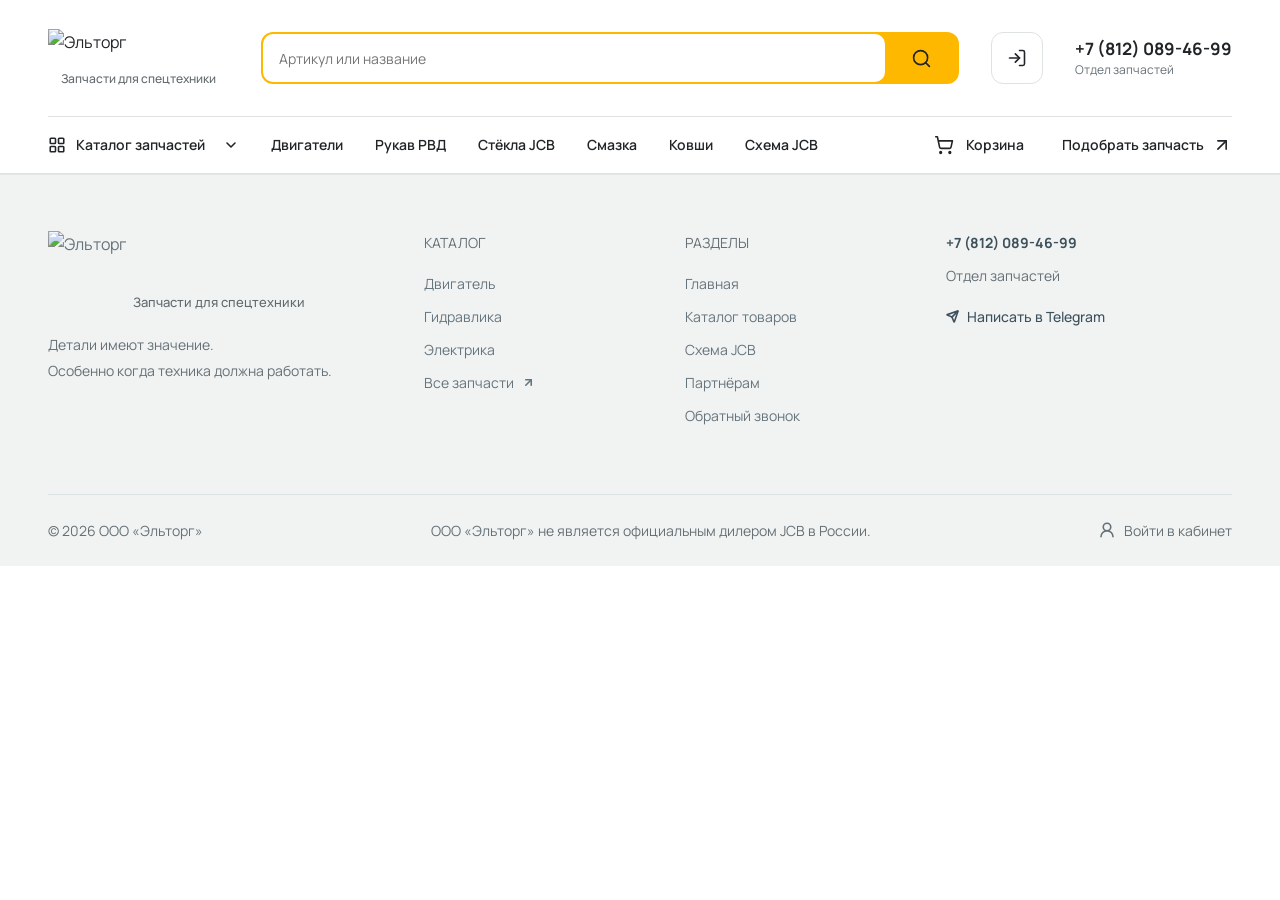
==== partners-preview.html @ 5ee97e68 "Increase header logo by 10 percent" ====
<!doctype html>
<html lang="ru">
<head>
  <meta charset="UTF-8">
  <meta name="viewport" content="width=device-width, initial-scale=1">
  <meta name="theme-color" content="#f1f2f2">
  <meta name="order-mode" content="demo">
  <meta name="order-endpoint" content="">
  <meta name="description" content="Эльторг: запчасти для спецтехники JCB. Каталог, подбор деталей и консультация. Санкт-Петербург, Домостроительная, 16.">
  <title>Партнёрам — Эльторг</title>
  <meta name="robots" content="noindex, nofollow">
  <link rel="icon" type="image/svg+xml" href="assets/eltorg-mark.svg">
  <link rel="stylesheet" href="assets/fonts.css">
  <link rel="stylesheet" href="precision.css?v=client-36">
  <link rel="stylesheet" href="brand-refresh.css?v=3">
  <link rel="stylesheet" href="hero-equipment.css?v=client-5">
  <link rel="stylesheet" href="partners.css?v=6">
  <script src="assets/lucide.min.js" defer></script>
  <script src="cart.js?v=3" defer></script>
  <script src="order.js?v=2" defer></script>
  <script src="category-artwork.js?v=1" defer></script>
  <script src="partners.js?v=5" defer></script>
  <script src="partners-preview-app.js?v=1" defer></script>
</head>
<body data-partners-preview>
  <a class="skip-link" href="#main">К содержанию</a>
  <header class="site-header">
    <div class="container main-header">
      <a class="brand" href="#home" aria-label="Эльторг — главная"><img class="brand-logo" src="assets/eltorg-logo.svg" alt="Эльторг" width="539" height="118"><span class="brand-descriptor">Запчасти для спецтехники</span></a>
      <form class="header-search" data-search><input name="q" aria-label="Поиск в каталоге" placeholder="Артикул или название" autocomplete="off"><button class="icon-button" title="Найти запчасть" aria-label="Найти запчасть"><i data-lucide="search"></i></button></form>
      <div class="header-phones" aria-label="Телефон отдела запчастей">
        <a class="header-phone" href="tel:+78120894699" aria-label="Позвонить в отдел запчастей: +7 (812) 089-46-99"><i data-lucide="phone"></i><span>+7 (812) 089-46-99<small>Отдел запчастей</small></span></a>
      </div>
      <button class="icon-button mobile-menu" aria-label="Открыть меню" aria-expanded="false" aria-controls="main-nav"><i data-lucide="menu"></i></button>
    </div>
    <nav class="container navigation" id="main-nav" aria-label="Основная навигация"><div class="catalog-disclosure"><button class="catalog-button" aria-expanded="false" aria-controls="catalog-menu"><i data-lucide="layout-grid"></i>Каталог запчастей<i data-lucide="chevron-down"></i></button><div class="catalog-menu" id="catalog-menu" hidden></div></div><a href="#catalog?category=engine">Двигатели</a><button data-request="Подбор рукава РВД">Рукав РВД</button><button data-request="Подбор стекла JCB">Стёкла JCB</button><button data-request="Подбор смазки">Смазка</button><button data-request="Подбор ковша">Ковши</button><a href="pins-bushings-stacked.html#all">Схема JCB</a><div class="nav-actions"><a class="header-cart" href="index.html#cart" data-cart-link aria-label="Корзина" title="Корзина"><i data-lucide="shopping-cart"></i><span class="header-cart-label">Корзина</span><span data-cart-count hidden></span></a><button class="nav-request" data-request="Подбор запчасти">Подобрать запчасть<i data-lucide="arrow-up-right"></i></button></div></nav>
  </header>
  <main id="main" tabindex="-1"></main>
  <footer class="footer"><div class="container footer-main"><div><a class="brand" href="#home"><img class="brand-logo" src="assets/eltorg-logo.svg" alt="Эльторг" width="539" height="118"><span class="brand-descriptor">Запчасти для спецтехники</span></a><p>Детали имеют значение.<br>Особенно когда техника должна работать.</p></div><div><span class="footer-label">КАТАЛОГ</span><a href="#catalog?category=engine">Двигатель</a><a href="#catalog?category=hydraulics">Гидравлика</a><a href="#catalog?category=electrics">Электрика</a><a href="#catalog">Все запчасти<i data-lucide="arrow-up-right"></i></a></div><div data-footer-sections><span class="footer-label">РАЗДЕЛЫ</span><a href="#home">Главная</a><a href="#catalog">Каталог товаров</a><a href="pins-bushings-stacked.html#all">Схема JCB</a><button data-request="Обратный звонок">Обратный звонок</button></div><div class="footer-contacts"><a href="tel:+78120894699">+7 (812) 089-46-99</a><span>Отдел запчастей</span><a class="telegram-link" href="https://t.me/EltorgJCB" target="_blank" rel="noopener"><i data-lucide="send"></i>Написать в Telegram</a></div></div><div class="container footer-bottom"><span>© 2026 ООО «Эльторг»</span><span>ООО «Эльторг» не является официальным дилером JCB в России.</span></div></footer>
  <dialog id="request-dialog" aria-labelledby="request-title"><button class="icon-button dialog-close" aria-label="Закрыть форму"><i data-lucide="x"></i></button><div id="request-body"></div></dialog>
  <dialog id="photo-dialog" class="photo-dialog" aria-labelledby="photo-title">
    <div class="photo-dialog-heading"><h2 id="photo-title"></h2><div class="photo-dialog-actions"><button type="button" class="icon-button" data-photo-zoom aria-pressed="false" aria-label="Увеличить масштаб" title="Увеличить масштаб"><i data-lucide="zoom-in" class="zoom-in-icon"></i><i data-lucide="zoom-out" class="zoom-out-icon"></i></button><button type="button" class="icon-button" data-photo-close aria-label="Закрыть фото" title="Закрыть фото"><i data-lucide="x"></i></button></div></div>
    <div class="photo-dialog-image"><img alt="" width="1000" height="800"></div>
    <div class="photo-dialog-controls"><button type="button" class="icon-button" data-photo-step="-1" aria-label="Предыдущее фото" title="Предыдущее фото"><i data-lucide="chevron-left"></i></button><p data-photo-caption aria-live="polite"></p><button type="button" class="icon-button" data-photo-step="1" aria-label="Следующее фото" title="Следующее фото"><i data-lucide="chevron-right"></i></button></div>
  </dialog>
  <div class="mobile-bottom"><a href="#catalog"><i data-lucide="layout-grid"></i>Каталог</a><button data-focus-search><i data-lucide="search"></i>Поиск</button><button data-request="Подбор запчасти"><i data-lucide="messages-square"></i>Подбор</button><a href="tel:+78120894699"><i data-lucide="phone"></i>Позвонить</a></div>
</body>
</html>
---- assets/fonts.css ----
@font-face {
  font-family: 'Manrope';
  font-style: normal;
  font-weight: 400;
  font-display: swap;
  src: url(manrope-0.woff2) format('truetype');
}
@font-face {
  font-family: 'Manrope';
  font-style: normal;
  font-weight: 500;
  font-display: swap;
  src: url(manrope-1.woff2) format('truetype');
}
@font-face {
  font-family: 'Manrope';
  font-style: normal;
  font-weight: 600;
  font-display: swap;
  src: url(manrope-2.woff2) format('truetype');
}
@font-face {
  font-family: 'Manrope';
  font-style: normal;
  font-weight: 700;
  font-display: swap;
  src: url(manrope-3.woff2) format('truetype');
}
@font-face {
  font-family: 'Manrope';
  font-style: normal;
  font-weight: 800;
  font-display: swap;
  src: url(manrope-4.woff2) format('truetype');
}
---- precision.css ----
@charset "UTF-8";

:root {
  --ink: #222527;
  --muted: #667075;
  --paper: #f2f3f3;
  --line: #dfe2e3;
  --yellow: #ffb800;
  --yellow-hover: #ffc52e;
  --green: #4a6654;
  --white: #fff;
  --font: 'Manrope', Arial, sans-serif;
  --icon-stroke-width: 1.6px;
}
* { box-sizing: border-box; letter-spacing: 0; }
html { scroll-behavior: smooth; scroll-padding-top: 176px; }
body { margin: 0; color: var(--ink); background: #fff; font: 16px/1.65 var(--font); }
body.modal-open { overflow: hidden; }
button, input, select, textarea { font: inherit; color: inherit; }
button, a { -webkit-tap-highlight-color: transparent; touch-action: manipulation; }
button { cursor: pointer; border: 0; background: none; }
button:disabled { cursor: default; }
a { color: inherit; text-decoration: none; }
a, button { transition: color .2s, background .2s, border-color .2s, transform .2s; }
button:focus-visible, a:focus-visible, input:focus-visible, select:focus-visible, textarea:focus-visible { outline: 2px solid #587884; outline-offset: 5px; }
svg { display: block; width: 20px; height: 20px; stroke-width: 1.6; flex-shrink: 0; }
svg.lucide { stroke-width: var(--icon-stroke-width); }
/* Keep UI strokes consistent at different icon sizes; exclude technical drawings. */
svg.lucide > * { vector-effect: non-scaling-stroke; }
img { display: block; max-width: 100%; }
h1, h2, h3, p { margin: 0; }
h1, h2, h3 { font-weight: 550; line-height: 1.15; }
h2 { font-size: 38px; }
h3 { font-size: 20px; }
main:focus, section[tabindex]:focus { outline: none; }
[hidden] { display: none !important; }
.sr-only { position: absolute; width: 1px; height: 1px; padding: 0; margin: -1px; overflow: hidden; clip: rect(0,0,0,0); white-space: nowrap; border: 0; }
.container { width: min(1400px, calc(100% - 96px)); margin-inline: auto; }
.section { padding-block: 72px; }
.section-index { display: block; color: var(--muted); font-size: 14px; font-weight: 600; margin-bottom: 16px; }
.section-top { display: flex; align-items: flex-end; justify-content: space-between; gap: 24px; margin-bottom: 34px; }
.section-top h2 { font-size: 36px; }
.text-link { display: inline-flex; align-items: center; gap: 18px; font-size: 14px; font-weight: 650; padding: 8px 0; }
.text-link svg { width: 18px; }
.text-link:hover { color: #718088; }
.text-link:hover svg { transform: translateX(3px); }
.button { display: inline-flex; align-items: center; justify-content: center; gap: 12px; min-height: 52px; padding: 14px 22px; font-size: 14px; line-height: 1.4; font-weight: 650; text-align: center; border-radius: 4px; }
.button svg { width: 20px; height: 20px; }
.dark { background: var(--ink); color: white; }
.dark:hover { background: #42474a; }
.yellow { background: var(--yellow); color: var(--ink); }
.yellow:hover { background: var(--yellow-hover); }
.outline { border: 1px solid var(--line); }
.outline:hover { background: var(--paper); }
.icon-button { display: inline-flex; align-items: center; justify-content: center; width: 44px; height: 44px; flex-shrink: 0; border-radius: 4px; }
.icon-button:hover { background: #e6e9e9; }
.skip-link { position: fixed; z-index: 100; left: 12px; top: -100px; padding: 12px 20px; background: white; }
.skip-link:focus { top: 12px; }

/* A compact commerce header keeps the product in the first viewport. */
.site-header { position: sticky; z-index: 30; top: 0; background: #fff; border-bottom: 1px solid var(--line); transition: box-shadow .2s ease; }
.site-header.is-scrolled { box-shadow: 0 10px 28px #17252c14; }
.main-header { display: flex; align-items: center; min-height: 96px; gap: 32px; }
.brand { display: inline-flex; flex-shrink: 0; align-items: center; gap: 12px; }
.brand-mark { display: grid; gap: 4px; width: 32px; transform: skew(-15deg); }
.brand-mark b { display: block; height: 7px; background: var(--yellow); }
.brand-mark b:nth-child(2) { width: 23px; }
.brand-word { font-size: 27px; line-height: 1; font-weight: 800; }
.brand-word small { display: block; font-size: 14px; font-weight: 500; line-height: 1.3; margin-top: 7px; color: #626a6e; }
.header-search { display: flex; align-items: center; gap: 0; height: 52px; flex: 1; min-width: 180px; margin-inline: auto; padding: 0; background: var(--yellow); border: 2px solid var(--yellow); border-radius: 12px; }
.header-search input { width: 100%; height: 100%; min-width: 0; padding-inline: 16px; border: 0; border-radius: 10px; outline: none; background: #fff; font-size: 14px; }
.header-search .icon-button { align-self: stretch; width: 72px; height: auto; border-radius: 0 10px 10px 0; background: var(--yellow); }
.header-search .icon-button:hover { background: var(--yellow-hover); }
.header-search .icon-button svg { width: 21px; height: 21px; }
.header-search:focus-within { border-color: #d7b817; box-shadow: 0 0 0 1px #d7b817; }
.header-phones { display: flex; align-items: center; gap: 24px; flex-shrink: 0; }
.header-phone { display: flex; align-items: center; gap: 10px; font-size: 17px; line-height: 1.1; font-weight: 650; white-space: nowrap; }
.header-phone small { display: block; font-size: 12px; font-weight: 400; color: var(--muted); margin-top: 4px; }
.navigation { display: flex; min-height: 56px; align-items: stretch; gap: 32px; border-top: 1px solid var(--line); font-size: 14px; line-height: 20px; font-weight: 600; }
.navigation > a, .navigation > button { display: flex; align-items: center; gap: 8px; white-space: nowrap; padding: 0; }
.navigation > a:hover, .navigation > button:hover { color: #879195; }
.catalog-disclosure { display: flex; align-items: stretch; }
.catalog-button { display: flex; align-items: center; gap: 10px; padding: 0; font: inherit; }
.catalog-button svg { width: 18px; }
.catalog-button svg:last-child { width: 16px; margin-left: 8px; transition: transform .2s; }
.catalog-button[aria-expanded=true] svg:last-child { transform: rotate(180deg); }
.catalog-menu { position: absolute; top: 100%; left: max(48px, calc((100% - 1400px) / 2)); right: max(48px, calc((100% - 1400px) / 2)); max-height: calc(100dvh - 176px); overflow-y: auto; overscroll-behavior: contain; background: white; border-top: 1px solid var(--line); padding: 24px 32px; box-shadow: 0 20px 40px #161c2322; }
.catalog-menu-heading, .catalog-menu-footer { display: flex; justify-content: space-between; align-items: center; gap: 20px; font-size: 14px; color: var(--muted); }
.catalog-menu-heading { margin-bottom: 12px; }
.catalog-menu-grid { display: grid; grid-template-columns: repeat(3, minmax(0,1fr)); gap: 0 28px; }
.catalog-menu-grid a { display: flex; gap: 16px; align-items: center; padding: 18px 0; border-bottom: 1px solid var(--line); }
.catalog-menu-grid a:hover { color: #6e7b80; }
.menu-preview { display: block; flex: 0 0 68px; width: 68px; height: 68px; transition: transform .25s ease; }
.category-sprite { display: block; width: 100%; height: 100%; overflow: hidden; }
.catalog-menu-grid a:hover .menu-preview { transform: scale(1.06); }
.menu-copy { min-width: 0; }
.catalog-menu-grid strong { display: block; font-size: 15px; font-weight: 600; }
.catalog-menu-grid small { display: block; color: var(--muted); font-size: 14px; margin-top: 4px; }
.catalog-menu-grid a > svg { margin-left: auto; width: 16px; flex-shrink: 0; }
.catalog-menu-footer { margin-top: 15px; }
.mobile-menu, .mobile-bottom { display: none; }

.hero { position: relative; isolation: isolate; height: min(555px, calc(100svh - 242px)); min-height: 440px; overflow: hidden; background: #d5d7d9; }
.hero-photo { position: absolute; inset: 0; z-index: -1; width: 100%; height: 100%; object-fit: cover; object-position: center; }
.hero-inner { height: 100%; padding-block: 45px 27px; display: flex; flex-direction: column; align-items: flex-start; }
.eyebrow { display: flex; align-items: center; gap: 9px; font-size: 14px; font-weight: 600; }
.eyebrow:before { content: ''; display: block; width: 18px; height: 3px; background: #303638; }
.hero h1 { font-size: 62px; line-height: 1.12; font-weight: 500; margin-top: 30px; max-width: 610px; }
.hero h1 em { font-weight: 650; font-style: normal; white-space: nowrap; }
.hero-copy { font-size: 16px; line-height: 1.75; color: #555e62; margin-top: 21px; }
.hero-actions { display: flex; align-items: center; gap: 12px; margin-top: 28px; }
.hero-actions .button { min-width: 212px; }
.hero-search { display: grid; place-items: center; border: 1px solid #959d9f; height: 52px; width: 52px; border-radius: 4px; flex-shrink: 0; }
.hero-search:hover { background: white; }
.hero-bottom { margin-top: auto; padding-top: 22px; width: 100%; display: flex; align-items: center; gap: 30px; font-size: 14px; color: #576065; }
.hero-bottom a { display: inline-flex; align-items: center; gap: 12px; color: var(--ink); font-size: 14px; border-bottom: 1px solid #90989b; padding-bottom: 4px; }
.hero-bottom svg { height: 14px; width: 14px; }

.finder { padding-block: 48px; background: #fff; }
.finder-inner { display: block; padding: 0; border: 0; border-radius: 0; background: transparent; box-shadow: none; }
.finder-heading { margin-bottom: 24px; }
.finder-heading h2 { font-size: 32px; line-height: 1.25; }
.finder-contact { display: flex; align-items: center; justify-content: space-between; gap: 32px; margin-top: 28px; padding-top: 24px; border-top: 1px solid var(--line); }
.finder-contact > div { min-width: 0; max-width: 880px; }
.finder-contact h3 { font-size: 20px; line-height: 1.4; font-weight: 650; }
.finder-contact p { margin-top: 8px; font-size: 14px; line-height: 1.7; color: var(--muted); }
.finder-contact .button { flex-shrink: 0; min-width: 180px; }
@media (max-width:760px) {
  .finder-contact { align-items: flex-start; flex-direction: column; gap: 18px; margin-top: 24px; padding-top: 20px; }
  .finder-contact h3 { font-size: 18px; }
  .finder-contact .button { width: 100%; }
}
.finder-tabs { display: grid; grid-template-columns: repeat(4, minmax(0, 1fr)); width: 100%; gap: 12px; padding: 0; margin: 0; }
.finder-tabs button { display: flex; align-items: center; justify-content: center; min-width: 0; min-height: 64px; gap: 12px; color: var(--muted); padding: 12px 16px; font-size: 18px; font-weight: 600; line-height: 1.4; border-radius: 6px; transition: color .2s ease, background-color .2s ease; }
.finder-tabs button svg { flex: 0 0 22px; width: 22px; height: 22px; }
.finder-tabs button:hover { background: #f5f6f6; color: var(--ink); }
.finder-tabs button[aria-selected=true] { color: var(--ink); background: var(--yellow); }
.finder-workspace { min-width: 0; display: grid; grid-template-columns: minmax(0,1fr); align-items: stretch; gap: 18px; }
.finder-workspace #finder-panel { min-width: 0; }
.finder-examples { display: flex; flex-wrap: wrap; align-items: center; gap: 8px; margin-top: 14px; color: var(--muted); font-size: 13px; }
.finder-examples > span { margin-right: 4px; font-weight: 600; }
.finder-examples button { padding: 4px 10px; border: 1px solid var(--line); border-radius: 6px; background: #f5f6f7; color: var(--muted); line-height: 1.5; }
.finder-examples button:hover { background: #fff6c4; border-color: var(--yellow); color: var(--ink); }
.search-large { display: flex; align-items: center; gap: 16px; border: 1px solid #cdd3d5; border-radius: 4px; background: #fff; padding: 5px 5px 5px 20px; min-height: 64px; }
.search-large:focus-within { border-color: #333f45; box-shadow: 0 0 0 1px #333f45; }
.search-large input, .search-large select { width: 100%; min-width: 0; border: 0; outline: none; background: transparent; height: 48px; font-size: 16px; }
.search-large > svg { width: 19px; color: #858e93; }
.search-large .button { min-height: 52px; padding: 14px 24px; gap: 12px; flex-shrink: 0; }
.finder-workspace .finder-search { height: 64px; min-height: 64px; padding: 0; gap: 16px; border: 0; border-radius: 0; background: transparent; box-shadow: none; }
.finder-search .finder-input, .finder-search > .finder-dropdown { height: 100%; border: 1px solid var(--line); border-radius: 6px; background: #fff; transition: border-color .2s ease, box-shadow .2s ease; }
.finder-search .finder-input:focus-within, .finder-search > .finder-dropdown:focus-within { border-color: var(--yellow); box-shadow: 0 0 0 3px #ffb80026; }
.finder-search .finder-input { padding-inline: 20px; }
.finder-search input, .finder-search .finder-select-trigger { font-size: 18px; }
.finder-workspace .finder-submit { display: flex; align-items: center; justify-content: center; flex: 0 0 228px; width: 228px; min-height: 0; height: 64px; padding: 0 20px; gap: 12px; border-radius: 6px; background: var(--yellow); color: var(--ink); font-size: 16px; font-weight: 650; }
.finder-workspace .finder-search .finder-submit svg { display: block; width: 23px; height: 23px; }
.finder-search .button:hover { background: var(--yellow-hover); }
.finder-input { display: flex; align-items: center; flex: 1; min-width: 0; }
.finder-dropdown { position: relative; flex: 1; min-width: 0; height: 100%; background: #fff; border-radius: 10px; }
.finder-select-trigger { display: flex; align-items: center; justify-content: space-between; gap: 12px; width: 100%; min-width: 0; height: 100%; padding: 0 16px; border-radius: inherit; text-align: left; font-size: 16px; line-height: 22px; }
.finder-select-value { min-width: 0; overflow: hidden; text-overflow: ellipsis; white-space: nowrap; }
.finder-select-value.is-placeholder { color: var(--muted); }
.finder-select-trigger > svg { flex: 0 0 18px; width: 18px; height: 18px; color: var(--muted); transition: transform .22s ease; }
.finder-select-trigger[aria-expanded=true] > svg { transform: rotate(180deg); }
.finder-select-trigger:focus-visible { outline: 2px solid #a58c17; outline-offset: -4px; }
.finder-options { position: absolute; z-index: 20; top: calc(100% + 10px); left: 0; right: 0; max-height: 328px; overflow-y: auto; overscroll-behavior: contain; padding: 6px; border: 1px solid #dde1e3; border-radius: 8px; background: #fff; box-shadow: 0 12px 32px #2027291f, 0 2px 6px #2027290a; animation: finder-dropdown-in .18s ease-out; }
.finder-options[hidden] { display: none; }
.finder-dropdown.opens-up .finder-options { top: auto; bottom: calc(100% + 10px); }
.finder-options [role=option] { display: flex; align-items: center; justify-content: space-between; gap: 12px; width: 100%; min-height: 44px; padding: 10px 14px; border-radius: 4px; text-align: left; font-size: 15px; line-height: 1.4; }
.finder-options [role=option]:hover, .finder-options .is-highlighted { background: #f0f3f4; }
.finder-options [aria-selected=true] { background: #fff6c7; font-weight: 650; }
.finder-options [role=option] > span { min-width: 0; overflow-wrap: anywhere; }
.finder-options [role=option] > svg { flex: 0 0 17px; width: 17px; height: 17px; opacity: 0; }
.finder-options [aria-selected=true] > svg { opacity: 1; }
.finder-submit:disabled { opacity: .45; cursor: default; }
@keyframes finder-dropdown-in { from { opacity: 0; transform: translateY(-5px); } to { opacity: 1; transform: translateY(0); } }
.finder-input > span:not(.sr-only) { font-size: 14px; color: var(--muted); margin-right: 15px; white-space: nowrap; }
.search-examples { display: flex; flex-wrap: wrap; gap: 12px; align-items: center; font-size: 14px; color: var(--muted); margin-top: 14px; min-height: 23px; }
.search-examples button { display: inline-flex; align-items: center; gap: 5px; padding: 0; font-size: 14px; color: #414e53; }
.search-examples svg { width: 14px; height: 14px; }
.finder-help { grid-column: 2; grid-row: 1; display: flex; align-items: center; text-align: left; gap: 12px; padding: 0; font-size: 14px; color: var(--muted); }
.finder-help > svg:first-child { width: 28px; height: 28px; color: #515f65; }
.finder-help > svg:last-child { width: 18px; height: 18px; margin-left: 12px; }
.finder-help strong { display: block; color: var(--ink); font-size: 14px; font-weight: 600; margin-top: 2px; }
.finder-help:hover { color: #263a44; background: #f7f8f8; }

.categories-section { padding-block: 72px; }
.categories-section .section-top { margin-bottom: 32px; }
.categories-section h2 { font-size: 36px; }
.category-grid { display: grid; gap: 20px; }
/* Siblings remain available as narrow rails while the active card expands. */
.category-row { display: flex; gap: 20px; position: relative; height: 420px; isolation: isolate; }
.category-card { position: relative; flex: 1 1 0px; height: 100%; min-width: 0; overflow: hidden; border: 1px solid var(--line); border-radius: 6px; background: #fff; transition: flex-grow .83s cubic-bezier(.22,.61,.36,1), flex-basis .83s cubic-bezier(.22,.61,.36,1), background-color .52s ease, border-color .52s ease; }
.category-heading { position: absolute; top: 25px; left: 28px; right: 28px; z-index: 2; pointer-events: none; transition: opacity .38s ease .14s, right .83s cubic-bezier(.22,.61,.36,1); }
.category-number { display: block; font-size: 14px; color: var(--muted); font-variant-numeric: tabular-nums; margin-bottom: 14px; }
.category-number > span { color: #8b9397; }
.category-heading h3 { font-size: 24px; line-height: 1.2; font-weight: 600; }
.category-heading p { margin-top: 7px; font-size: 14px; color: var(--muted); transition: opacity .2s; }
.category-art { display: block; position: absolute; top: 148px; left: 50%; width: 228px; max-width: calc(100% - 56px); aspect-ratio: 1; transform: translateX(-50%); transition: opacity .22s, transform .5s; }
.category-open-icon, .category-close { display: grid; place-items: center; width: 44px; height: 44px; border: 1px solid var(--line); border-radius: 4px; background: white; }
.category-open-icon { position: absolute; bottom: 24px; right: 24px; transition: opacity .15s; }
.category-trigger { position: absolute; inset: 0; z-index: 3; width: 100%; border-radius: 6px; }
.category-trigger:focus-visible { outline: none; }
.category-card:has(.category-trigger:focus-visible) { outline: 2px solid #587884; outline-offset: -4px; }
.category-panel { position: absolute; inset: 0; opacity: 0; visibility: hidden; transition: opacity .25s ease, visibility 0s .25s; }
.category-links { position: absolute; top: 148px; left: 28px; width: 34%; padding: 0; margin: 0; list-style: none; }
.category-links a { display: flex; align-items: center; justify-content: space-between; gap: 12px; min-height: 36px; padding: 6px 0; font-size: 16px; line-height: 1.4; color: var(--muted); }
.category-links a svg { width: 15px; height: 15px; color: #929b9f; }
.category-links a:hover { color: var(--ink); }
.category-links a:hover svg { color: var(--ink); transform: translate(2px,-2px); }
.category-exploded { position: absolute; right: 6%; top: 82px; width: min(56%,500px); aspect-ratio: 2; transform: translateX(22px) scale(.95); transition: transform .59s cubic-bezier(.22,1,.36,1); }
.category-catalog-link { position: absolute; right: 28px; bottom: 26px; min-width: 196px; }
.category-close { position: absolute; right: 24px; top: 24px; z-index: 4; }
.category-close:hover { background: var(--paper); }
.category-rail { position: absolute; inset: 0; opacity: 0; pointer-events: none; transition: opacity .15s; }
.category-rail-number { position: absolute; top: 25px; left: 0; width: 100%; text-align: center; font-size: 14px; color: var(--muted); }
.category-rail-title { position: absolute; bottom: 28px; left: 50%; writing-mode: vertical-rl; transform: translateX(-50%) rotate(180deg); white-space: nowrap; font-size: 18px; line-height: 1.3; font-weight: 600; }
.category-card.is-open { border-color: #bdc4c7; }
@media (min-width:761px) {
  .category-row.has-open .category-card:not(.is-open) { flex: 0 0 72px; background: #f5f6f6; }
  .category-row.has-open .category-card:not(.is-open) .category-heading,
  .category-row.has-open .category-card:not(.is-open) .category-art,
  .category-row.has-open .category-card:not(.is-open) .category-open-icon { opacity: 0; }
  .category-row.has-open .category-card:not(.is-open) .category-rail { opacity: 1; transition: opacity .25s .18s; }
}
.category-card.is-open .category-heading { right: 60%; }
.category-card.is-open .category-heading p { opacity: 0; }
.category-card.is-open .category-art { opacity: 0; transform: translateX(-50%) scale(.9); }
.category-card.is-open .category-open-icon { opacity: 0; }
.category-card.is-open .category-trigger { width: 40%; height: 125px; bottom: auto; }
.category-card.is-open .category-panel { opacity: 1; visibility: visible; transition: opacity .4s ease .22s, visibility 0s; }
.category-card.is-open .category-exploded { transform: translateX(0) scale(1); }

.location-band { padding: 72px 0 56px; background: #fff; border-top: 1px solid var(--line); }
.location-heading { position: relative; z-index: 1; max-width: 850px; }
.location-heading h2 { font-size: 42px; line-height: 1.16; }
.location-heading h2 > span { color: #66818e; }
.location-heading > p { margin-top: 22px; font-size: 16px; line-height: 1.8; color: var(--muted); }
.location-layout { display: grid; grid-template-columns: minmax(0,.85fr) minmax(0,1.4fr); gap: 56px; align-items: center; margin-top: 36px; }
.location-benefits { padding-bottom: 20px; }
.location-benefit { display: flex; align-items: flex-start; gap: 20px; padding: 24px 0; border-bottom: 1px solid var(--line); }
.location-benefit:first-child { padding-top: 8px; }
.location-benefit-icon { display: grid; place-items: center; flex-shrink: 0; width: 48px; height: 48px; background: #f1f4f4; border-radius: 4px; color: #455c60; }
.location-benefit-icon svg { width: 25px; height: 25px; }
.location-benefit h3 { font-size: 18px; line-height: 1.4; font-weight: 650; }
.location-benefit p { font-size: 14px; color: var(--muted); line-height: 1.75; margin-top: 8px; }
.location-benefits > .text-link { margin-top: 24px; }
.location-city { position: relative; min-width: 0; padding-bottom: 30px; }
.location-city-art { position: relative; width: 100%; max-width: 680px; margin-left: auto; aspect-ratio: 1; }
.location-city-art > img { width: 100%; height: 100%; object-fit: contain; }
.location-city-pin { position: absolute; top: 12%; left: 60%; display: flex; align-items: center; gap: 6px; min-height: 44px; }
.location-city-pin > span { display: grid; place-items: center; width: 40px; height: 44px; color: #30383a; }
.location-city-pin svg { width: 36px; height: 36px; fill: var(--yellow); }
.location-city-pin strong { font-size: 14px; font-weight: 700; padding: 7px 12px; border-radius: 4px; background: #fff; box-shadow: 0 4px 20px #26343c12; }
.location-city-pin:hover { transform: translateY(-3px); }
.location-city-label { position: absolute; right: 9%; bottom: 19%; padding: 6px 12px; background: #ffffffed; border-radius: 4px; color: #43545c; font-size: 14px; }
.location-shop { position: absolute; left: 0; bottom: 35px; width: 302px; padding: 24px; background: white; border: 1px solid #e2e6e8; border-radius: 6px; box-shadow: 0 14px 40px #24363e0c; }
.location-shop-kicker { display: flex; align-items: center; gap: 9px; font-size: 14px; color: var(--muted); }
.location-shop-kicker svg { width: 17px; height: 17px; }
.location-shop h3 { font-size: 18px; margin-top: 18px; line-height: 1.4; font-weight: 600; }
.location-shop-phone { display: inline-block; font-size: 16px; font-weight: 650; margin-top: 8px; }
.location-shop p { font-size: 14px; color: var(--muted); margin-top: 14px; line-height: 1.65; }
.location-shop p br { display: none; }
.location-shop .text-link { margin-top: 12px; }
.location-steps { display: grid; grid-template-columns: repeat(4,minmax(0,1fr)); border-top: 1px solid var(--line); margin-top: 30px; padding-top: 30px; gap: 32px; }
.location-steps > div { display: flex; align-items: flex-start; gap: 16px; }
.location-steps > div > span { font-size: 28px; line-height: 1.2; font-weight: 500; color: #879da8; }
.location-steps p { font-size: 16px; font-weight: 650; }
.location-steps strong { display: block; font-size: 14px; font-weight: 400; color: var(--muted); margin-top: 4px; }
@media (max-width:1100px) and (min-width:761px) {
  .location-layout { gap: 28px; grid-template-columns: minmax(0,1fr) minmax(0,1.1fr); align-items: start; }
  .location-benefit { gap: 12px; padding-block: 20px; }
  .location-benefit-icon { width: 40px; height: 40px; }
  .location-benefit h3 { font-size: 16px; }
  .location-city { padding-bottom: 0; }
  .location-shop { position: relative; left: auto; bottom: auto; width: 100%; margin-top: 4px; padding: 20px; }
  .location-steps { gap: 20px; }
}
@media (max-width:760px) {
  .location-band { padding: 48px 0; }
  .location-heading h2 { font-size: 30px; }
  .location-heading > p br { display: none; }
  .location-layout { grid-template-columns: 1fr; gap: 24px; margin-top: 28px; }
  .location-benefit { gap: 16px; padding-block: 20px; }
  .location-benefit h3 { font-size: 16px; }
  .location-benefit-icon { width: 40px; height: 40px; }
  .location-city { padding-bottom: 0; }
  .location-city-pin { left: 56%; top: 11%; gap: 0; }
  .location-city-pin strong { padding-inline: 8px; }
  .location-city-label { right: 4%; bottom: 16%; }
  .location-shop { position: relative; left: auto; bottom: auto; width: 100%; margin-top: 14px; }
  .location-steps { grid-template-columns: 1fr; gap: 24px; margin-top: 32px; }
}
@media (max-width:360px) {
  .location-heading h2 { font-size: 26px; }
  .location-shop { padding: 20px; }
}
.showcase-section { border-top: 1px solid #edf0f0; }
.showcase-section .section { padding-block: 72px; }
.parts-grid { display: grid; grid-template-columns: repeat(4,minmax(0,1fr)); gap: 24px; }
.popular-viewport { --popular-visible: 4; display: grid; grid-auto-flow: column; grid-auto-columns: calc((100% - 72px) / 4); gap: 24px; overflow-x: auto; overscroll-behavior-x: contain; scroll-snap-type: x mandatory; scrollbar-width: none; padding: 5px 0; }
.popular-viewport::-webkit-scrollbar { display: none; }
.popular-viewport > .part-card { scroll-snap-align: start; }
.popular-viewport :focus-visible { outline-offset: -3px; }
.popular-viewport .part-visual { aspect-ratio: 4 / 3; }
.popular-controls { display: flex; align-items: center; gap: 18px; margin-top: 28px; padding-top: 20px; border-top: 1px solid var(--line); }
.popular-pages { display: flex; gap: 6px; }
.popular-pages button { display: grid; place-items: center; width: 36px; height: 44px; padding: 0; }
.popular-pages button span { width: 100%; height: 2px; background: #d6dbdd; transition: background .2s; }
.popular-pages button[aria-current="true"] span { background: var(--ink); }
.popular-counter { font-size: 14px; color: var(--muted); font-variant-numeric: tabular-nums; }
.popular-arrows { display: flex; gap: 8px; margin-left: auto; }
.popular-arrows .icon-button { width: 44px; height: 44px; border: 1px solid var(--line); border-radius: 4px; }
.popular-arrows .icon-button:hover { background: var(--paper); border-color: #aab3b7; }
@media (min-width:1001px) and (max-width:1280px) {
  .popular-viewport { --popular-visible: 3; grid-auto-columns: calc((100% - 48px) / 3); }
}
@media (min-width:601px) and (max-width:1000px) {
  .popular-viewport { --popular-visible: 2; grid-auto-columns: calc((100% - 24px) / 2); }
}
@media (max-width:600px) {
  .popular-viewport { --popular-visible: 1; grid-auto-columns: 100%; gap: 16px; }
  .popular-controls { flex-wrap: wrap; gap: 12px; margin-top: 20px; }
  .popular-pages { gap: 5px; }
  .popular-pages button { width: 20px; }
  .popular-counter { margin-left: auto; }
  .popular-arrows { width: 100%; justify-content: flex-end; }
}
.part-card { min-width: 0; display: flex; flex-direction: column; }
.part-visual { position: relative; display: block; flex-shrink: 0; overflow: hidden; background: var(--paper); aspect-ratio: 4 / 3; }
.part-visual img { width: 100%; height: 100%; padding: 36px 22px 22px; object-fit: contain; mix-blend-mode: darken; transition: transform .5s cubic-bezier(.2,.6,.25,1); }
.part-card:hover .part-visual img { transform: scale(1.04); }
.part-sprite { display: block; width: 100%; aspect-ratio: 1; }
.part-visual > .part-sprite { position: absolute; width: auto; height: 78%; left: 50%; top: 50%; transform: translate(-50%,-50%); transition: transform .5s cubic-bezier(.2,.6,.25,1); }
.part-card:hover .part-sprite { transform: translate(-50%,-50%) scale(1.04); }
.request-selection > .part-sprite { width: 72px; flex: 0 0 72px; }
.catalog-results > .catalog-toolbar { margin-top: 0; }
.part-badge { position: absolute; left: 16px; top: 14px; z-index: 1; max-width: calc(100% - 32px); font-size: 14px; line-height: 1.4; font-weight: 600; color: #53636c; }
.part-card--new .part-badge { color: #547369; }
.part-card--new .part-badge:before { content: ''; display: inline-block; width: 4px; height: 4px; background: #5f8a76; margin-right: 7px; vertical-align: 2px; }
.part-view { position: absolute; right: 12px; bottom: 12px; display: grid; place-items: center; width: 40px; height: 40px; border-radius: 4px; background: #fff; opacity: 0; transform: translateY(5px); transition: .25s; }
.part-view svg { width: 15px; height: 15px; }
.part-card:hover .part-view, .part-visual:focus-visible .part-view { opacity: 1; transform: none; }
.part-body { padding-top: 20px; flex: 1; display: flex; flex-direction: column; }
.part-card h3 { font-size: 18px; font-weight: 600; line-height: 1.45; margin: 8px 0 0; overflow-wrap: break-word; }
.part-card h3 a { display: block; }
.part-card h3 a:hover { text-decoration: underline; text-underline-offset: 4px; }
.part-article { color: var(--muted); font-size: 14px; }
.part-article code { color: #606a70; font-size: 14px; }
.part-bottom { display: flex; justify-content: space-between; align-items: flex-start; gap: 12px; padding-top: 12px; }
.part-price { font-size: 22px; font-weight: 650; line-height: 1.3; min-width: 0; }
.part-price small { display: block; font-size: 14px; font-weight: 400; margin-top: 6px; color: var(--muted); }
.part-request { display: grid; place-items: center; width: 44px; height: 44px; flex-shrink: 0; border: 1px solid #cbd1d3; border-radius: 4px; }
.part-request svg { width: 17px; height: 17px; }
.part-request:hover { background: var(--ink); color: white; border-color: var(--ink); }
.new-section { background: #f0f2f2; }
.new-inner { display: grid; grid-template-columns: minmax(0,1fr) minmax(0,3fr); align-items: stretch; gap: 24px; padding-block: 72px; }
.new-copy { display: flex; flex-direction: column; align-items: flex-start; padding-right: 32px; }
.new-copy h2 { font-size: 36px; line-height: 1.2; }
.new-copy p { color: var(--muted); font-size: 16px; line-height: 1.8; margin-block: 24px 16px; max-width: 320px; }
.new-caption { display: flex; gap: 15px; align-items: center; margin-top: auto; padding-top: 38px; font-size: 14px; color: #7c888e; }
.new-caption svg { width: 29px; height: 29px; }
.new-products { display: grid; grid-template-columns: repeat(3,minmax(0,1fr)); gap: 24px; }
.new-products .part-visual { background: #e6eaea; }
.new-products .part-card h3 { min-height: 0; }
.new-products .part-visual img { padding: 40px 32px 32px; }
.special-section { background: #30383d; color: #fff; }
.special-inner { display: grid; grid-template-columns: minmax(0,1fr) minmax(0,3fr); gap: 24px; padding-block: 72px; align-items: start; }
.special-copy .section-index { color: #bac6cb; font-size: 14px; }
.special-copy h2 { font-size: 36px; }
.special-copy p { max-width: 320px; color: #bac6cb; font-size: 16px; margin-block: 24px 28px; line-height: 1.8; }
.special-products { display: grid; grid-template-columns: repeat(3,minmax(0,1fr)); gap: 24px; }
.special-products .part-visual { background: #e7ebeb; aspect-ratio: 4 / 3; }
.special-products .part-visual img { padding: 40px 32px 32px; }
.special-products .part-article { color: #8f9ca4; }
.special-products .part-price small { color: #b0bbc0; }
.special-products .part-request { border-color: #6b7c87; color: white; }
.special-products .part-request:hover { background: var(--yellow); color: var(--ink); border-color: var(--yellow); }
.special-products .part-card h3 { min-height: 0; }
.special-products .part-badge { color: #44535c; }

.company-inner { padding-block: 72px; display: grid; grid-template-columns: repeat(2,minmax(0,1fr)); gap: 24px; }
.company-intro h2 { font-size: 36px; line-height: 1.25; }
.company-intro > .text-link { margin-top: 26px; }
.company-copy { padding-top: 0; }
.company-copy > p { font-size: 16px; line-height: 1.8; color: var(--muted); }
.company-copy > p:first-child { font-size: 18px; color: #394249; line-height: 1.6; margin-bottom: 17px; }
.company-facts { display: grid; grid-template-columns: repeat(2,minmax(0,1fr)); border-top: 1px solid var(--line); margin-top: 28px; padding-top: 26px; gap: 24px; }
.company-facts svg { height: 23px; width: 23px; color: #657c88; margin-bottom: 13px; }
.company-facts strong { display: block; font-size: 14px; font-weight: 650; }
.company-facts small { display: block; font-size: 14px; color: #849198; margin-top: 4px; }
.machine-banner { position: relative; height: 400px; background: #e0e3e3; overflow: hidden; isolation: isolate; }
.machine-banner > img { position: absolute; z-index: -1; width: 100%; height: 100%; object-fit: cover; object-position: center 57%; }
.machine-caption { height: 100%; display: flex; flex-direction: column; justify-content: center; align-items: flex-start; gap: 17px; }
.machine-caption > span { font-size: 14px; color: #637179; }
.machine-caption strong { font-size: 28px; font-weight: 500; max-width: 290px; }
.machine-caption .text-link { font-size: 14px; border-bottom: 1px solid #858f95; }

.contact-band { background: #fff; }
.contact-band-inner { padding-block: 72px; display: grid; grid-template-columns: minmax(0,1fr) minmax(0,1fr); gap: 48px; }
.contact-copy { min-width: 0; }
.contact-copy h2 { font-size: 36px; line-height: 1.25; }
.contact-copy > p { font-size: 16px; color: var(--muted); margin-top: 24px; line-height: 1.8; text-wrap: pretty; }
.contact-direct { display: flex; align-items: center; gap: 17px; margin-top: 33px; }
.contact-avatar { width: 48px; height: 48px; display: grid; place-items: center; background: #eef1f1; border-radius: 50%; }
.contact-avatar svg { width: 23px; height: 23px; color: #527083; }
.contact-direct small { display: block; font-size: 14px; color: #89939a; margin-bottom: 4px; }
.contact-direct a { font-size: 19px; font-weight: 600; }
.contact-copy > .text-link { margin-left: 65px; margin-top: 12px; font-size: 14px; }
.inline-request { min-width: 0; }
.inline-request > h3 { font-size: 23px; margin-bottom: 26px; }
.request-fields-row { display: grid; grid-template-columns: 1fr 1fr; gap: 22px; }
.request-form label { display: flex; flex-direction: column; gap: 9px; font-size: 14px; font-weight: 600; margin-bottom: 20px; }
.request-form input:not([type=hidden]), .request-form textarea { width: 100%; min-width: 0; border: 1px solid #cdd4d7; border-radius: 4px; padding: 13px 15px; background: white; font-size: 16px; font-weight: 400; }
.request-form input::placeholder, .request-form textarea::placeholder { color: var(--muted); }
.request-form textarea { resize: vertical; min-height: 100px; }
.request-form > .button { width: 100%; background: var(--ink); color: white; }
.request-form > .button:hover { background: #424b50; }
.form-note { font-size: 14px; color: var(--muted); line-height: 1.7; margin-top: 16px; }
.error-message { font-size: 14px; color: #a53d39; margin-bottom: 16px; }
.form-success h2 { font-size: 28px; }
.form-success p { font-size: 14px; color: #7e8b91; margin-block: 20px; }
.form-summary { padding: 20px; background: var(--paper); font-size: 14px; margin-bottom: 22px; overflow-wrap: anywhere; }
.form-summary span { display: block; margin-top: 5px; }
.form-success .button { width: 100%; }
.form-success > .text-link { margin-top: 6px; }

.brands-band { border-top: 1px solid var(--line); padding-block: 28px; background: #f2f4f4; }
.brands-band .equipment-brand { border-color: #fff; background: #ffffff80; }
.brands-band .equipment-brand:hover, .brands-band .equipment-brand:focus-visible { color: var(--yellow); background: rgb(37 42 44 / 80%); border-color: rgb(255 184 0 / 65%); }
.footer { background: #f1f3f3; color: #66747c; border-top: 1px solid #e2e6e7; }
.footer-main { display: grid; grid-template-columns: 1.5fr 1fr 1fr 1.25fr; gap: 32px; padding-block: 56px; }
.footer .brand-word { color: #29363c; }
.footer-main p { font-size: 14px; line-height: 1.9; margin-top: 20px; color: var(--muted); }
.footer-label { display: block; color: var(--muted); font-size: 14px; margin-bottom: 18px; }
.footer-main > div:not(:first-child) > a, .footer-main > div > button { display: flex; align-items: center; gap: 8px; padding: 0; font-size: 14px; margin-bottom: 10px; }
.footer svg { width: 13px; height: 13px; }
.footer a:hover, .footer button:hover { color: #182f3c; }
.footer-main .footer-contacts > a { font-size: 16px; font-weight: 650; margin-bottom: 0; color: #3d515c; }
.footer-contacts > span { font-size: 14px; color: var(--muted); display: block; margin-bottom: 13px; }
.footer-main .footer-contacts > .telegram-link { font-size: 14px; font-weight: 500; margin-top: 18px; }
.footer-bottom { display: flex; justify-content: space-between; gap: 32px; padding-block: 24px; border-top: 1px solid #dce3e5; font-size: 14px; color: var(--muted); }

/* Inner catalog and product views share the same quiet retail typography. */
.breadcrumbs { display: flex; align-items: center; flex-wrap: wrap; gap: 8px; color: var(--muted); font-size: 14px; padding-block: 26px; }
.breadcrumbs svg { width: 11px; height: 11px; }
.breadcrumbs a:hover { color: var(--ink); }
.inner-heading { border-bottom: 1px solid var(--line); padding-bottom: 30px; }
.inner-heading h1 { font-size: 44px; line-height: 1.2; }
.inner-heading p { color: #7d8a91; font-size: 14px; margin-top: 15px; }
.catalog-layout { display: grid; grid-template-columns: 240px minmax(0,1fr); gap: 32px; padding-block: 32px 72px; }
.filter-title { display: flex; align-items: center; min-height: 44px; margin-bottom: 22px; padding-inline: 15px; background: #f2f4f4; }
.filter-title, #result-count { color: var(--muted); font-size: 14px; font-weight: 400; line-height: 20px; }
.category-filter { display: flex; flex-direction: column; gap: 4px; }
.category-filter a { display: flex; justify-content: space-between; gap: 10px; font-size: 14px; padding: 11px 13px; border-left: 2px solid transparent; }
.category-filter a.active { background: #f2f4f4; border-left-color: #334651; font-weight: 650; }
.category-filter a:hover { background: var(--paper); }
.category-filter span { color: #8e9ba1; font-size: 14px; }
.sidebar-help { border-top: 1px solid var(--line); margin-top: 30px; padding-top: 25px; }
.sidebar-help h3 { font-size: 19px; }
.sidebar-help p { color: var(--muted); font-size: 14px; margin-block: 12px 18px; }
.sidebar-help .button { font-size: 14px; padding-inline: 16px; width: 100%; }
.catalog-toolbar { display: flex; justify-content: space-between; align-items: center; gap: 20px; margin-block: 22px; font-size: 14px; color: #87949c; }
.catalog-toolbar > .finder-dropdown { flex: 0 0 210px; width: 210px; max-width: 100%; height: 44px; border: 1px solid var(--line); border-radius: 6px; color: var(--ink); }
.catalog-toolbar .finder-select-trigger { font-size: 14px; }
.catalog-toolbar .finder-dropdown:hover { border-color: #a8b2b7; }
.catalog-toolbar .finder-options { top: calc(100% + 6px); padding: 4px; }
.catalog-toolbar .finder-dropdown.opens-up .finder-options { top: auto; bottom: calc(100% + 6px); }
.catalog-toolbar .finder-options [role=option] { padding: 10px; font-size: 14px; }
.catalog-brands { display: flex; align-items: center; flex-wrap: wrap; gap: 8px 24px; padding: 20px 0; border-bottom: 1px solid var(--line); }
.catalog-brands a { padding: 6px 0; border-bottom: 2px solid transparent; font-size: 14px; white-space: nowrap; }
.catalog-brands a:hover, .catalog-brands a[aria-current] { border-bottom-color: var(--yellow); color: var(--ink); }
.catalog-brands a[aria-current] { font-weight: 700; }
#catalog-items { display: grid; grid-template-columns: repeat(3,minmax(0,1fr)); gap: 34px 23px; }
#catalog-items > .empty-state { grid-column: 1/-1; }
.price-note { font-size: 14px; color: var(--muted); margin-top: 25px; }
.empty-state { padding: 60px 25px; background: var(--paper); text-align: center; }
.empty-state > svg { margin: 0 auto 25px; width: 38px; height: 38px; color: #8ba0aa; }
.empty-state h2 { font-size: 28px; }
.empty-state p { font-size: 14px; color: var(--muted); max-width: 420px; margin: 18px auto 24px; }
.empty-actions { display: flex; gap: 15px; justify-content: center; flex-wrap: wrap; }
.product-detail { display: grid; grid-template-columns: minmax(0,1.06fr) minmax(0,1fr); grid-template-areas: 'gallery heading' 'gallery info'; grid-template-rows: auto 1fr; align-items: start; gap: 24px 64px; padding-block: 4px 64px; }
.detail-heading { grid-area: heading; min-width: 0; }
.detail-heading h1 { font-size: 34px; line-height: 1.25; margin-top: 10px; overflow-wrap: anywhere; }
.detail-article { font-size: 14px; color: var(--muted); }
.detail-article strong { color: var(--ink); font-weight: 600; }
.detail-gallery { grid-area: gallery; min-width: 0; position: sticky; top: 176px; }
.detail-image { position: relative; display: block; width: 100%; aspect-ratio: 4 / 3; background: var(--paper); padding: 40px; border-radius: 4px; overflow: hidden; }
button.detail-image { cursor: zoom-in; }
.detail-image img { width: 100%; height: 100%; object-fit: contain; mix-blend-mode: darken; }
.detail-illustration { display: grid; place-items: center; }
.detail-illustration > .part-sprite { width: 85%; }
.detail-zoom { position: absolute; bottom: 18px; right: 18px; width: 42px; height: 42px; display: grid; place-items: center; background: white; border-radius: 4px; transition: background .2s; }
.detail-image:hover .detail-zoom { background: var(--yellow); }
.gallery-count { position: absolute; left: 22px; bottom: 24px; font-size: 13px; color: var(--muted); }
.gallery-controls { display: flex; align-items: center; gap: 12px; padding: 16px 2px 2px; overflow-x: auto; }
.gallery-controls button { padding: 6px; flex: 0 0 84px; width: 84px; height: 76px; border: 1px solid var(--line); border-radius: 4px; background: var(--paper); }
.gallery-controls button:hover { border-color: #9a9fa0; }
.gallery-controls button[aria-pressed=true] { border: 2px solid var(--yellow); padding: 5px; }
.gallery-controls img { width: 100%; height: 100%; object-fit: contain; mix-blend-mode: darken; }
.detail-demo-note { color: var(--muted); font-size: 12px; margin-top: 12px; line-height: 1.6; }
.detail-info { grid-area: info; min-width: 0; }
.stock { color: #80919a; font-size: 14px; }
.detail-price-row { display: flex; flex-wrap: wrap; align-items: center; justify-content: space-between; gap: 8px 20px; }
.detail-availability { display: inline-flex; align-items: center; gap: 7px; font-size: 13px; color: var(--muted); }
.detail-availability svg { width: 16px; height: 16px; }
.detail-price-note { color: var(--muted); font-size: 13px; margin-top: 4px; }
.detail-order { width: 100%; min-height: 56px; margin-top: 20px; font-size: 16px; }
.detail-characteristics { margin-top: 30px; }
.detail-info h2 { font-size: 18px; font-weight: 650; line-height: 1.35; }
.detail-specs { margin: 10px 0 0; }
.detail-specs > div { display: flex; justify-content: space-between; gap: 25px; padding: 10px 0; border-bottom: 1px solid var(--line); font-size: 14px; }
.detail-specs dt { color: var(--muted); }
.detail-specs dd { text-align: right; margin: 0; }
.price { font-size: 32px; font-weight: 600; }
.price small { display: block; font-size: 14px; color: var(--muted); font-weight: 400; margin-top: 7px; max-width: 340px; line-height: 1.7; }
.detail-fitment { padding: 24px 0; border-bottom: 1px solid var(--line); }
.detail-fitment-heading { display: flex; gap: 10px; align-items: center; }
.detail-fitment-heading > svg { color: #627d7f; }
.detail-fitment-list { margin: 14px 0 8px; font-size: 14px; }
.detail-fitment-list > div { display: grid; grid-template-columns: 82px minmax(0,1fr); gap: 16px; margin-top: 6px; }
.detail-fitment-list dt { color: var(--muted); }
.detail-fitment-list dd { margin: 0; }
.detail-fitment-list > div:first-child dd { font-weight: 650; }
.detail-fitment-models { display: grid; grid-template-columns: repeat(2,minmax(0,1fr)); gap: 12px; list-style: none; margin: 16px 0 12px; padding: 0; }
.detail-fitment-models li { display: flex; align-items: center; gap: 12px; min-width: 0; padding: 14px; border: 1px solid var(--line); border-radius: 4px; background: var(--paper); }
.detail-fitment-photo { flex: 0 0 72px; width: 72px; aspect-ratio: 4 / 3; overflow: hidden; border-radius: 3px; }
.detail-fitment-photo img { display: block; width: 100%; height: 100%; object-fit: contain; }
.detail-fitment-copy { min-width: 0; }
.detail-fitment-models strong { display: block; font-size: 17px; font-weight: 650; line-height: 1.4; }
.detail-fitment-models span { display: block; margin-top: 4px; font-size: 12px; line-height: 1.6; color: var(--muted); overflow-wrap: anywhere; }
.detail-fitment > p { font-size: 13px; color: var(--muted); }
.detail-fitment .text-link { margin-top: 8px; text-align: left; }
@media (max-width:1100px) and (min-width:761px), (max-width:600px) {
  .detail-fitment-models { grid-template-columns: 1fr; }
}
.detail-fulfillment { display: grid; grid-template-columns: repeat(2,minmax(0,1fr)); gap: 22px; padding: 22px 0; }
.detail-fulfillment > div { display: flex; align-items: flex-start; gap: 10px; }
.detail-fulfillment > div > svg { color: #627d7f; margin-top: 3px; }
.detail-fulfillment strong { display: block; font-size: 14px; font-weight: 600; }
.detail-fulfillment span { display: block; font-size: 13px; color: var(--muted); line-height: 1.6; margin-top: 5px; }
.detail-terms { border-top: 1px solid var(--line); font-size: 14px; }
.detail-terms summary { cursor: pointer; display: flex; align-items: center; justify-content: space-between; gap: 12px; padding-block: 15px; list-style: none; }
.detail-terms summary::-webkit-details-marker { display: none; }
.detail-terms[open] summary > svg { transform: rotate(180deg); }
.detail-terms summary:focus-visible { outline: 2px solid #587884; outline-offset: 3px; }
.detail-terms p { color: var(--muted); padding: 0 0 12px; }
.detail-related { border-top: 1px solid var(--line); padding-block: 44px 48px; }
.detail-section-heading { display: flex; align-items: center; justify-content: space-between; gap: 20px 32px; margin-bottom: 28px; }
.detail-section-heading h2 { font-size: 30px; line-height: 1.25; }
.detail-section-heading p { font-size: 14px; color: var(--muted); margin-top: 12px; max-width: 720px; }
.detail-section-heading > .text-link { flex-shrink: 0; }
.detail-products { display: grid; grid-template-columns: repeat(4,minmax(0,1fr)); gap: 28px; }
.detail-selection-note { color: var(--muted); font-size: 12px; margin-top: 20px; }
.detail-no-analogs { font-size: 14px; margin: 0; }
.photo-dialog { width: min(1100px,calc(100% - 48px)); padding: 24px; border-radius: 8px; }
.photo-dialog::backdrop { background: #151717b8; }
.photo-dialog-heading { display: flex; align-items: center; justify-content: space-between; gap: 24px; margin-bottom: 16px; }
.photo-dialog-heading h2 { font-size: 18px; line-height: 1.4; }
.photo-dialog-actions { display: flex; flex-shrink: 0; gap: 8px; }
[data-photo-zoom] .zoom-out-icon, [data-photo-zoom][aria-pressed=true] .zoom-in-icon { display: none; }
[data-photo-zoom][aria-pressed=true] .zoom-out-icon { display: block; }
.photo-dialog-image { height: min(65dvh,740px); background: var(--paper); padding: 24px; overflow: auto; }
.photo-dialog-image img { width: 100%; height: 100%; object-fit: contain; mix-blend-mode: darken; }
.photo-dialog-image.is-zoomed img { width: 200%; height: 200%; max-width: none; }
.photo-dialog-controls { display: flex; align-items: center; justify-content: center; gap: 20px; padding-top: 16px; }
.photo-dialog-controls p { min-width: 0; text-align: center; color: var(--muted); font-size: 13px; }
.assist-band { background: #f3f0df; }
.assist-inner { display: flex; align-items: center; gap: 25px; padding-block: 30px; }
.assist-icon { width: 34px; height: 34px; }
.assist-copy { flex: 1; }
.assist-copy h2 { font-size: 23px; }
.assist-copy p { font-size: 14px; color: #827f72; margin-top: 7px; }
.content-page { min-height: 550px; padding-bottom: 70px; }
.info-grid { display: grid; grid-template-columns: minmax(0,1fr) minmax(0,1fr); gap: 60px; margin-top: 40px; }
.info-grid > * { min-width: 0; }
.contact-person { padding: 20px 0; border-bottom: 1px solid var(--line); }
.contact-person a { display: block; font-size: 27px; font-weight: 550; }
.contact-person span { color: var(--muted); font-size: 14px; }
.contact-socials { display: flex; flex-wrap: wrap; gap: 12px; margin-top: 25px; }
.address-panel { background: var(--paper); padding: 35px; }
.address-panel > svg { width: 30px; height: 30px; margin-bottom: 25px; }
.address-panel h2 { font-size: 29px; line-height: 1.4; }
.address-panel p { color: var(--muted); font-size: 14px; margin-block: 20px; }
.info-block { border-top: 1px solid var(--line); padding-top: 26px; }
.info-block h2 { font-size: 26px; }
.info-block p { color: var(--muted); font-size: 14px; line-height: 1.9; margin-block: 20px; }
dialog { border: 0; border-radius: 4px; width: min(540px,calc(100% - 32px)); padding: 40px; max-height: calc(100dvh - 32px); overflow: auto; color: var(--ink); background: white; }
dialog::backdrop { background: #17252cb3; backdrop-filter: blur(5px); }
.dialog-close { position: absolute; right: 8px; top: 8px; }
.dialog-kicker { color: var(--muted); font-size: 14px; margin-bottom: 18px; }
.request-heading { font-size: 31px; margin-bottom: 13px; }
.request-intro { color: var(--muted); font-size: 14px; margin-bottom: 22px; }
.request-selection { display: flex; gap: 15px; align-items: center; padding: 13px; background: var(--paper); margin-block: 20px; }
.request-selection img { width: 58px; height: 58px; object-fit: contain; }
.request-selection strong { display: block; font-size: 14px; }
.request-selection small { color: var(--muted); font-size: 14px; }

.header-phone > svg { display: none; }
.special-copy { padding-right: 32px; }
.footer-main > div { min-width: 0; }
@media (min-width:1600px) {
  .hero h1 { font-size: 70px; }
  .hero-inner { padding-top: 52px; }
  .hero-photo { object-position: center 52%; }
}
@media (min-width:1800px) {
  .hero { height: min(620px, calc(100svh - 242px)); background: #edf1f3; }
  .hero > picture { position: absolute; inset: 0; z-index: -1; overflow: hidden; }
  .hero > picture::after { content: ''; position: absolute; inset: 0; background: linear-gradient(90deg, #edf1f3 0 34%, #edf1f3e6 40%, transparent 57%); pointer-events: none; }
  .hero-photo { left: auto; right: 0; width: auto; max-width: none; height: 100%; object-fit: contain; object-position: right center; }
  .machine-banner { height: 580px; }
}
@media (max-width:1200px) {
  .container { width: calc(100% - 56px); }
  .main-header { gap: 24px; }
  .header-phone { font-size: 17px; }
  .navigation { gap: 16px; flex-wrap: wrap; }
  .navigation > a, .navigation > button, .navigation > .catalog-disclosure { min-height: 48px; }
  .catalog-menu { left: 28px; right: 28px; }
  .hero h1 { font-size: 54px; }
  .parts-grid { gap: 24px; }
  .new-copy h2 { font-size: 32px; }
  .new-copy, .special-copy { padding-right: 0; }
  .company-intro h2 { font-size: 36px; }
  .footer-main { gap: 35px; }
  .product-detail { gap: 20px 40px; }
  .detail-heading h1 { font-size: 30px; }
  .special-copy h2 { font-size: 32px; }
}
@media (max-width:980px) {
  .catalog-menu-grid { grid-template-columns: repeat(2, minmax(0, 1fr)); }
  .header-search { margin: 0; }
  .header-phones { margin-left: auto; }
  .header-phone { font-size: 14px; }
  .navigation > a:nth-child(2) { display: none; }
  .navigation { justify-content: space-between; gap: 18px; }
  .hero { height: 450px; min-height: 450px; }
  .hero h1 { font-size: 46px; max-width: 435px; }
  .hero-photo { object-position: center; }
  .hero-copy { font-size: 14px; max-width: 350px; }
  .hero-inner { padding-top: 37px; }
  .hero-bottom a { font-size: 14px; }
  .hero-bottom > span { display: none; }
  .finder-workspace { grid-template-columns: minmax(0,1fr); }
  .finder-tabs button { font-size: 16px; padding-inline: 12px; gap: 10px; }
  .finder-search .finder-input { padding-inline: 14px; }
  .finder-workspace .finder-submit { flex-basis: 208px; width: 208px; }
  .section-top h2 { font-size: 32px; }
  .parts-grid { grid-template-columns: repeat(2,minmax(0,1fr)); gap: 40px 24px; }
  .part-card h3 { min-height: 0; }
  .part-visual img { padding: 27px; }
  .part-card h3 { font-size: 16px; }
  .new-copy { display: grid; grid-template-columns: 1fr 1fr; gap: 0 24px; padding: 0; }
  .new-copy .section-index { grid-column: 1/-1; }
  .new-copy h2 { grid-row: 2 / 4; font-size: 32px; }
  .new-copy p { margin: 0 0 14px; }
  .new-copy .text-link { justify-self: start; }
  .new-caption { display: none; }
  .new-products .part-visual { aspect-ratio: 4 / 3; }
  .special-copy h2 { font-size: 32px; }
  .special-copy p { max-width: 470px; }
  .special-products .part-visual { aspect-ratio: 4 / 3; }
  .special-products .part-visual img { padding: 40px 24px 24px; }
  .company-intro h2 { font-size: 30px; }
  .company-copy { padding-top: 0; }
  .company-copy > p:first-child { font-size: 16px; }
  .company-copy > p { font-size: 14px; }
  .company-facts strong { font-size: 14px; }
  .machine-banner { height: 340px; }
  .machine-caption strong { font-size: 23px; max-width: 210px; }
  .machine-caption .text-link { max-width: 190px; }
  .contact-copy h2 { font-size: 36px; }
  .request-fields-row { grid-template-columns: 1fr; gap: 0; }
  .contact-direct a { font-size: 17px; }
  .contact-avatar { width: 40px; height: 40px; }
  .contact-direct { gap: 12px; }
  .contact-copy > .text-link { margin-left: 52px; }
  .footer-main { grid-template-columns: 1fr 1fr; gap: 36px; }
  .footer-main > div:nth-child(3) { display: block; }
  .footer-main .footer-contacts > a { font-size: 14px; }
  .catalog-layout { grid-template-columns: 205px minmax(0,1fr); gap: 24px; }
  #catalog-items { grid-template-columns: repeat(2,minmax(0,1fr)); gap: 30px 20px; }
  .catalog-results .part-card h3 { font-size: 14px; }
  .catalog-results .part-visual img { padding: 18px; }
  .detail-image { padding: 25px; }
  .product-detail { gap: 20px 28px; }
  .detail-heading h1 { font-size: 28px; }
  .detail-gallery { position: static; }
  .detail-products { grid-template-columns: repeat(2,minmax(0,1fr)); gap: 32px 24px; }
  .detail-fulfillment { grid-template-columns: 1fr; gap: 16px; }
  .assist-copy h2 { font-size: 20px; }
  .assist-inner .button { padding-inline: 16px; }
  .info-grid { gap: 30px; }
  .address-panel { padding: 25px; }
  .address-panel h2 { font-size: 24px; }
  .main-header { gap: 20px; }
  .header-phone small { max-width: 165px; white-space: normal; line-height: 1.4; }
  .finder-heading h2 { font-size: 28px; }
  .finder-help { max-width: 230px; }
  .new-inner { grid-template-columns: 1fr; gap: 32px; padding-block: 64px; }
  .special-inner { grid-template-columns: 1fr; gap: 32px; padding-block: 64px; }
  .new-products, .special-products { grid-template-columns: repeat(2,minmax(0,1fr)); }
  .special-copy { padding: 0; }
  .company-inner { grid-template-columns: 1fr; gap: 32px; padding-block: 64px; }
  .contact-band-inner { gap: 32px; padding-block: 64px; }
}
@media (max-width:700px) {
  html { scroll-padding-top: 104px; }
  .container { width: calc(100% - 36px); }
  .main-header { min-height: 88px; gap: 8px; flex-wrap: wrap; padding-block: 16px; justify-content: flex-start; }
  .brand-word { font-size: 23px; }
  .brand-mark { width: 27px; gap: 3px; }
  .brand-mark b { height: 6px; }
  .brand-mark b:nth-child(2) { width: 20px; }
  .brand { gap: 10px; }
  .header-phones { display: block; margin-left: auto; }
  .header-phone { display: flex; margin: 0; justify-content: center; width: 44px; height: 44px; border: 1px solid var(--line); border-radius: 4px; }
  .header-phone + .header-phone { display: none; }
  .mobile-menu { display: flex; width: 44px; height: 44px; border: 1px solid var(--line); }
  .header-search { display: none; order: 5; flex-basis: 100%; min-width: 0; max-width: none; margin: 10px 0 0; }
  .header-search.expanded { display: flex; }
  .navigation { display: none; min-height: 0; height: auto; flex-direction: column; gap: 0; padding-block: 10px; }
  .navigation.open { display: flex; }
  .navigation > a, .navigation > button, .catalog-button { padding: 14px 0; font-size: 14px; }
  .navigation > a:nth-child(2) { display: flex; }
  .navigation > .nav-request { margin-left: 0; }
  .catalog-disclosure { flex-direction: column; }
  .catalog-button { width: 100%; }
  .catalog-button > svg:last-child { margin-left: auto; }
  .catalog-menu { position: static; max-height: min(560px,calc(100dvh - 200px)); box-shadow: none; padding: 16px 0; }
  .catalog-menu-heading { margin-bottom: 3px; }
  .catalog-menu-grid { grid-template-columns: 1fr; gap: 0; }
  .catalog-menu-grid a { padding-block: 17px; }
  .menu-preview { flex-basis: 56px; width: 56px; height: 56px; }
  .catalog-menu-grid strong { font-size: 14px; }
  .catalog-menu-grid small { font-size: 14px; }
  .catalog-menu-footer > span { font-size: 14px; }
  .catalog-menu-footer .text-link { font-size: 14px; gap: 8px; }
  .hero { height: min(610px,calc(100svh - 230px)); min-height: 0; }
  .hero-photo { object-position: center 62%; }
  .hero-inner { padding-top: 27px; padding-bottom: 18px; }
  .eyebrow { font-size: 14px; gap: 7px; }
  .eyebrow:before { width: 13px; height: 2px; }
  .hero h1 { font-size: 42px; max-width: 420px; line-height: 1.13; margin-top: 23px; }
  .hero-copy { font-size: 14px; margin-top: 16px; line-height: 1.75; }
  .hero-actions { margin-top: 20px; gap: 10px; }
  .hero-actions .button { min-height: 48px; min-width: 216px; padding: 12px 16px; font-size: 14px; }
  .hero-search { width: 48px; height: 48px; }
  .hero-search svg { width: 20px; height: 20px; }
  .hero-bottom { padding-top: 12px; font-size: 14px; }
  .hero-bottom > span { display: none; }
  .hero-bottom a { font-size: 14px; padding-bottom: 3px; gap: 7px; }
  .hero-bottom svg { width: 11px; height: 11px; }
  .finder-tabs { grid-template-columns: repeat(2, minmax(0, 1fr)); gap: 8px; }
  .finder-tabs button { font-size: 14px; min-height: 56px; gap: 8px; }
  .finder-tabs button svg { flex-basis: 20px; width: 20px; height: 20px; }
  .finder-workspace { gap: 14px; }
  .finder-workspace .finder-search { height: 56px; min-height: 56px; gap: 10px; }
  .finder-search input, .finder-search .finder-select-trigger { font-size: 16px; }
  .finder-workspace .finder-submit { flex-basis: 56px; width: 56px; height: 56px; padding: 0; }
  .finder-submit > span { display: none; }
  .search-large { padding: 5px 5px 5px 12px; gap: 10px; min-height: 60px; }
  .search-large input, .search-large select { font-size: 16px; height: 44px; }
  .search-large .button { min-height: 48px; padding: 12px; font-size: 14px; gap: 10px; }
  .search-large > svg { width: 17px; }
  .finder-input > span:not(.sr-only) { display: none; }
  .search-examples { font-size: 14px; }
  .section { padding-block: 48px; }
  .section-index { font-size: 14px; margin-bottom: 13px; }
  .section-top { margin-bottom: 28px; gap: 16px; align-items: flex-start; flex-wrap: wrap; }
  .section-top h2 { font-size: 28px; }
  .section-top > .text-link { font-size: 14px; gap: 10px; white-space: normal; padding-bottom: 0; }
  .section-top > .text-link svg { width: 14px; }
  .categories-section { padding-block: 48px; }
  .categories-section h2 { font-size: 28px; max-width: none; }
  .categories-section .section-top > .text-link { display: none; }
  .showcase-section .section { padding-block: 48px; }
  .parts-grid { gap: 32px 16px; }
  .part-visual img { padding: 48px 12px 12px; }
  .part-badge { font-size: 14px; top: 12px; left: 12px; max-width: calc(100% - 24px); }
  .part-body { padding-top: 13px; }
  .part-card h3 { font-size: 16px; }
  .part-article, .part-article code { font-size: 14px; }
  .part-bottom { padding-top: 12px; gap: 8px; }
  .part-price { font-size: 18px; }
  .part-price small { font-size: 14px; margin-top: 5px; }
  .part-request { width: 40px; height: 40px; }
  .part-request svg { width: 18px; height: 18px; }
  .part-view { display: none; }
  .new-copy { display: block; padding: 0; }
  .new-copy h2 { font-size: 28px; }
  .new-copy h2 br:last-child { display: none; }
  .new-copy p { max-width: 360px; margin-block: 18px 12px; font-size: 16px; }
  .new-copy .text-link { font-size: 14px; }
  .new-products { gap: 16px; }
  .new-products .part-visual { aspect-ratio: 4 / 3; }
  .new-products .part-visual img { padding: 42px 12px 12px; }
  .special-copy .section-index { font-size: 14px; }
  .special-copy h2 { font-size: 28px; }
  .special-copy p { font-size: 16px; margin-block: 18px 24px; }
  .special-copy .button { min-height: 52px; font-size: 14px; padding-inline: 22px; }
  .special-products { gap: 16px; }
  .special-products .part-visual { aspect-ratio: 4 / 3; }
  .special-products .part-visual img { padding: 42px 12px 12px; }
  .company-intro h2 { font-size: 28px; }
  .company-intro > .text-link { margin-top: 15px; font-size: 14px; }
  .company-copy > p:first-child { font-size: 16px; }
  .company-copy > p { font-size: 16px; }
  .company-facts { margin-top: 23px; padding-top: 22px; gap: 16px; }
  .company-facts strong { font-size: 14px; }
  .machine-banner { height: 365px; }
  .machine-banner > img { content: url('assets/hero-studio-mobile.jpg'); object-position: center bottom; }
  .machine-caption { justify-content: flex-start; padding-top: 26px; gap: 10px; }
  .machine-caption > span { font-size: 14px; }
  .machine-caption strong { font-size: 23px; max-width: none; }
  .machine-caption .text-link { font-size: 14px; max-width: none; margin-top: 1px; }
  .contact-copy h2 { font-size: 32px; }
  .contact-copy > p { font-size: 16px; margin-top: 18px; }
  .contact-direct { margin-top: 24px; }
  .contact-direct a { font-size: 18px; }
  .contact-copy > .text-link { font-size: 14px; margin-top: 8px; }
  .inline-request { padding-top: 28px; border-top: 1px solid var(--line); }
  .inline-request > h3 { font-size: 22px; margin-bottom: 22px; }
  .request-fields-row { grid-template-columns: 1fr; gap: 0; }
  .request-form label { font-size: 14px; gap: 8px; margin-bottom: 17px; }
  .request-form input:not([type=hidden]), .request-form textarea { font-size: 16px; padding: 13px 15px; }
  .request-form > .button { font-size: 14px; min-height: 52px; }
  .form-note { font-size: 14px; }
  .brands-band { padding-block: 20px; }
  .footer-main { grid-template-columns: 1fr 1fr; gap: 32px 20px; padding-block: 40px; }
  .footer-main > div:first-child { grid-column: 1/-1; }
  .footer-main .footer-contacts > a { font-size: 18px; }
  .footer-main p { font-size: 14px; margin-top: 16px; }
  .footer-bottom { flex-direction: column; gap: 12px; font-size: 14px; padding-bottom: 96px; }
  .mobile-bottom { position: fixed; bottom: 0; left: 0; right: 0; z-index: 25; display: grid; grid-template-columns: repeat(4,1fr); background: #fffffff5; border-top: 1px solid #dce2e5; backdrop-filter: blur(12px); padding: 10px 12px max(10px,env(safe-area-inset-bottom)); }
  .mobile-bottom > * { display: flex; flex-direction: column; align-items: center; gap: 4px; font-size: 14px; padding: 0; }
  .mobile-bottom svg { width: 19px; height: 19px; }
  .breadcrumbs { font-size: 14px; padding-block: 19px; }
  .inner-heading h1 { font-size: 32px; }
  .inner-heading { padding-bottom: 23px; }
  .catalog-layout { display: block; padding-block: 17px 40px; }
  .filter-title, .sidebar-help { display: none; }
  .category-filter { flex-direction: row; overflow-x: auto; gap: 8px; padding-bottom: 15px; scrollbar-width: thin; }
  .category-filter a { flex-shrink: 0; white-space: nowrap; padding: 7px 11px; border: 1px solid var(--line); font-size: 14px; }
  .category-filter a.active { border-color: #334651; }
  .catalog-results { margin-top: 13px; }
  .catalog-toolbar { font-size: 14px; gap: 12px; flex-wrap: wrap; }
  .catalog-toolbar > .finder-dropdown { flex-basis: 196px; width: 196px; }
  #catalog-items { gap: 28px 14px; }
  .catalog-results .part-visual img { padding: 16px; }
  .catalog-results .part-card h3 { font-size: 16px; }
  .price-note { font-size: 14px; }
  .empty-state { padding: 40px 20px; }
  .empty-state h2 { font-size: 25px; }
  .product-detail { grid-template-columns: minmax(0,1fr); grid-template-areas: 'heading' 'gallery' 'info'; gap: 24px; padding-bottom: 36px; }
  .detail-image { padding: 24px; }
  .detail-heading h1 { font-size: 28px; }
  .detail-order { font-size: 14px; }
  .detail-fulfillment { grid-template-columns: repeat(2,minmax(0,1fr)); gap: 16px; }
  .detail-section-heading { align-items: flex-start; flex-wrap: wrap; gap: 12px; margin-bottom: 24px; }
  .detail-section-heading h2 { font-size: 26px; }
  .detail-products { gap: 28px 16px; }
  .detail-products .part-visual img { padding: 16px; }
  .detail-related { padding-block: 32px; }
  .photo-dialog { width: calc(100% - 24px); padding: 14px; }
  .photo-dialog-heading { gap: 12px; }
  .photo-dialog-heading h2 { font-size: 16px; }
  .photo-dialog-image { height: 55dvh; padding: 16px; }
  .photo-dialog-controls { gap: 10px; }
  .price { font-size: 29px; }
  .assist-inner { flex-wrap: wrap; gap: 17px; }
  .assist-copy { flex-basis: calc(100% - 55px); }
  .assist-copy h2 { font-size: 20px; }
  .assist-inner .button { margin-left: 51px; font-size: 14px; }
  .content-page { padding-bottom: 44px; }
  .info-grid { grid-template-columns: minmax(0,1fr); gap: 30px; margin-top: 26px; }
  .contact-person a { font-size: 24px; }
  .address-panel h2 { font-size: 25px; }
  .info-block h2 { font-size: 24px; }
  .info-block p { font-size: 14px; }
  dialog { padding: 34px 24px; width: calc(100% - 24px); max-height: calc(100dvh - 24px); }
  .request-heading { font-size: 28px; }
  dialog .request-fields-row { grid-template-columns: 1fr; gap: 0; }
  .header-phone > svg { display: block; }
  .header-phone > span { display: none; }
  .header-search input { font-size: 16px; }
  .catalog-menu-footer { flex-wrap: wrap; gap: 8px; }
  .finder { padding-block: 28px; }
  .finder-inner { padding: 0; }
  .finder-heading { margin-bottom: 18px; }
  .finder-heading h2 { font-size: 28px; max-width: none; }
  .finder-help { grid-column: 1; grid-row: 3; max-width: none; border-top: 1px solid var(--line); padding-top: 20px; }
  .finder-help > svg:last-child { margin-left: auto; }
  .search-large .button svg { display: none; }
  .new-inner { padding-block: 48px; gap: 28px; }
  .special-inner { padding-block: 48px; gap: 28px; }
  .company-inner { grid-template-columns: 1fr; padding-block: 48px; gap: 28px; }
  .contact-band-inner { grid-template-columns: 1fr; padding-block: 48px; gap: 32px; }
  .footer-main .footer-contacts { grid-column: 1 / -1; }
}
@media (max-width:380px) {
  .search-large > svg { display: none; }
  .header-phone { display: flex; }
  .hero h1 { font-size: 36px; }
  .hero-copy { font-size: 14px; }
  .finder-tabs { width: 100%; }
  .search-large { gap: 8px; padding-left: 9px; }
  .search-large input { font-size: 16px; }
  .search-large .button { padding-inline: 12px; gap: 9px; }
  .section-top h2 { font-size: 28px; }
  .section-top { gap: 12px; }
  .part-card h3 { font-size: 18px; min-height: 0; }
  .part-price { font-size: 22px; }
  .part-price small { font-size: 14px; }
  .part-request { width: 44px; height: 44px; }
  .part-article, .part-article code { font-size: 14px; }
  .special-copy h2 { font-size: 28px; }
  .company-intro h2 { font-size: 28px; }
  .new-copy h2 { font-size: 28px; }
  .contact-copy h2 { font-size: 32px; }
  .request-fields-row { grid-template-columns: 1fr; gap: 0; }
  .footer-main { gap: 18px; }
  .footer-main .footer-contacts > a { font-size: 18px; }
  .address-panel h2 { font-size: 21px; }
  .parts-grid, .new-products, .special-products, #catalog-items, .detail-products, .detail-fulfillment, .detail-fitment-models { grid-template-columns: 1fr; }
  .part-visual, .new-products .part-visual, .special-products .part-visual { aspect-ratio: 4 / 3; }
}
@media (max-width:700px) and (max-height:740px) {
  .hero-inner { padding-top: 20px; }
  .hero h1 { font-size: 32px; margin-top: 14px; }
  .hero-copy { font-size: 14px; margin-top: 12px; }
  .hero-actions { margin-top: 15px; }
  .hero-photo { content: url('assets/hero-machinery-v2.jpg'); height: 48%; top: auto; bottom: 0; object-position: right center; }
}
@media (max-width:700px) and (max-height:650px) {
  .hero { height: calc(100svh - 240px); }
  .hero-copy, .hero-bottom { display: none; }
  .hero-actions { margin-top: 20px; }
}
@media (min-width:701px) and (max-height:700px) {
  .hero { min-height: 300px; height: calc(100svh - 250px); }
  .hero-inner { padding-top: 20px; }
  .hero h1 { font-size: 40px; margin-top: 16px; }
  .hero-copy { font-size: 14px; margin-top: 12px; }
  .hero-actions { margin-top: 16px; }
  .hero-bottom { display: none; }
}
@media (min-width:761px) and (max-width:1100px) {
  .category-row { gap: 14px; }
  .category-row.has-open .category-card:not(.is-open) { flex-basis: 58px; }
  .category-heading { left: 20px; right: 20px; }
  .category-heading h3 { font-size: 20px; }
  .category-art { top: 167px; }
  .category-links { left: 20px; width: 39%; }
  .category-links a { font-size: 14px; }
  .category-exploded { right: 20px; top: 146px; width: 53%; }
  .category-card.is-open .category-heading { right: 52%; }
}
@media (max-width:760px) {
  .category-grid { gap: 16px; }
  .category-row { display: grid; gap: 16px; height: auto; }
  .category-card { width: 100%; height: 340px; transition: height .41s cubic-bezier(.22,1,.36,1), border-color .2s; }
  .category-heading { top: 22px; left: 22px; right: 22px; }
  .category-heading h3 { font-size: 22px; }
  .category-number { margin-bottom: 10px; }
  .category-art { top: 128px; width: 184px; }
  .category-card.is-open { height: 620px; }
  .category-card.is-open .category-heading { right: 65px; }
  .category-card.is-open .category-trigger { width: calc(100% - 84px); height: 115px; }
  .category-exploded { top: 135px; right: 22px; width: min(calc(100% - 44px),350px); }
  .category-links { top: 330px; left: 22px; width: calc(100% - 44px); }
  .category-links a { min-height: 34px; padding-block: 5px; font-size: 14px; }
  .category-catalog-link { left: 22px; right: 22px; bottom: 22px; }
  .category-close { top: 18px; right: 18px; width: 40px; height: 40px; }
}
@media (max-width:400px) {
  .category-exploded { top: 150px; }
  .category-links { top: 312px; }
  .category-heading h3 { font-size: 20px; }
}
.nav-actions { display: flex; align-items: center; gap: 28px; margin-left: auto; min-height: 56px; }
.nav-actions .nav-request { display: inline-flex; align-items: center; gap: 8px; min-height: 44px; padding: 0; color: var(--ink); font: inherit; white-space: nowrap; }
.header-cart { position: relative; flex: 0 0 100px; width: 100px; height: 44px; display: grid; grid-template-columns: 20px 1fr; align-items: center; gap: 12px; color: var(--ink); font: inherit; }
.nav-actions .nav-request:hover, .header-cart:hover { color: #667075; }
.nav-actions .nav-request > svg, .header-cart > svg { width: 20px; height: 20px; }
.header-cart-label { font: inherit; }
.header-cart [data-cart-count] { position: absolute; top: 0; left: 18px; transform: translateX(-50%); display: grid; place-items: center; min-width: 16px; height: 16px; padding: 0 3px; border-radius: 8px; background: var(--yellow); color: var(--ink); box-shadow: 0 0 0 2px #fff; font-size: 10px; font-weight: 600; line-height: 16px; font-variant-numeric: tabular-nums; }
@media (max-width:700px) {
  .nav-actions { margin-left: 0; padding-top: 12px; border-top: 1px solid var(--line); flex-wrap: wrap; gap: 12px 24px; }
  .nav-actions .nav-request { min-height: 44px; }
}
.header-cart [hidden], .cart-feedback[hidden] { display: none; }
.detail-delivery { margin-top: 24px; }
.detail-delivery > h2 { font-size: 18px; line-height: 1.4; }
.cart-page { padding-bottom: 64px; }
.cart-heading { display: flex; justify-content: space-between; align-items: center; gap: 20px; margin-bottom: 32px; }
.cart-heading h1 { font-size: 36px; }
.cart-layout { display: grid; grid-template-columns: repeat(4,minmax(0,1fr)); gap: 24px; }
.cart-layout > .cart-items { grid-column: span 3; min-width: 0; }
.cart-item { display: grid; grid-template-columns: 100px minmax(0,1fr) 116px 120px 40px; align-items: center; gap: 18px; padding: 24px 0; border-top: 1px solid var(--line); }
.cart-photo { display: block; width: 100px; aspect-ratio: 4/3; overflow: hidden; background: var(--paper); }
.cart-photo img, .cart-photo svg { width: 100%; height: 100%; object-fit: contain; }
.cart-copy { min-width: 0; overflow-wrap: anywhere; }
.cart-copy p, .cart-copy small { color: var(--muted); font-size: 13px; }
.cart-copy h2 { font-size: 17px; line-height: 1.4; margin: 6px 0; }
.cart-quantity { display: grid; grid-template-columns: 36px 44px 36px; height: 40px; border: 1px solid var(--line); border-radius: 4px; }
.cart-quantity button { display: grid; place-items: center; padding: 0; background: transparent; border: 0; }
.cart-quantity button:disabled { opacity: .3; cursor: default; }
.cart-quantity svg { width: 16px; height: 16px; }
.cart-quantity input { min-width: 0; width: 100%; padding: 0; border: 0; text-align: center; background: transparent; appearance: textfield; }
.cart-quantity input::-webkit-inner-spin-button { -webkit-appearance: none; }
.cart-line-total { font-size: 18px; text-align: right; white-space: nowrap; }
.cart-remove { width: 40px; height: 40px; display: grid; place-items: center; }
.cart-summary { align-self: start; border-top: 2px solid #222; padding-top: 24px; }
.cart-summary h2 { font-size: 22px; margin-bottom: 20px; }
.cart-summary p { display: flex; justify-content: space-between; gap: 12px; margin-bottom: 16px; }
.cart-total { font-size: 22px; }
.cart-summary small { display: block; color: var(--muted); line-height: 1.5; margin-bottom: 20px; }
.cart-summary .button { width: 100%; }
.cart-summary .cart-retention { margin: 14px 0 0; font-size: 12px; }
.checkout-page { padding-bottom: 72px; }
.checkout-layout { display: grid; grid-template-columns: minmax(0, 1fr) minmax(320px, 420px); gap: 64px; }
.checkout-contact { min-width: 0; border-top: 1px solid var(--line); padding-top: 24px; }
.checkout-contact > h2 { font-size: 22px; margin-bottom: 12px; }
.checkout-intro { color: var(--muted); font-size: 14px; max-width: 590px; margin-bottom: 28px; }
.checkout-fields { min-width: 0; border: 0; padding: 0; margin: 0; }
.customer-type { display: flex; flex-wrap: wrap; gap: 12px 28px; border: 0; padding: 0; margin: 0 0 24px; }
.customer-type legend { font-size: 14px; font-weight: 600; margin-bottom: 10px; }
.customer-type label { display: flex; align-items: center; gap: 9px; font-size: 14px; min-height: 36px; cursor: pointer; }
.customer-type input { width: 18px; height: 18px; margin: 0; accent-color: var(--ink); }
.checkout-field { display: flex; flex-direction: column; gap: 8px; font-size: 14px; font-weight: 600; margin-bottom: 20px; }
.checkout-field input, .checkout-field textarea { width: 100%; min-width: 0; border: 1px solid #cdd4d7; border-radius: 4px; padding: 13px 15px; background: white; font-size: 16px; font-weight: 400; }
.checkout-field textarea { resize: vertical; min-height: 96px; }
.checkout-field input::placeholder, .checkout-field textarea::placeholder { color: var(--muted); }
.checkout-fields-row { display: grid; grid-template-columns: repeat(2, minmax(0,1fr)); gap: 22px; }
.checkout-field .optional-label { margin-top: -6px; font-size: 12px; font-weight: 400; color: var(--muted); }
.checkout-field [aria-invalid=true] { border-color: #a53d39; }
.field-error { font-size: 13px; color: #a53d39; font-weight: 400; }
.checkout-form > .button { min-width: 240px; }
.checkout-form .button:disabled { opacity: .6; }
.checkout-test-note { border-left: 3px solid var(--yellow); padding: 8px 14px; margin-bottom: 20px; font-size: 13px; color: var(--muted); }
.checkout-form .form-note { max-width: 530px; font-size: 13px; }
.checkout-summary { min-width: 0; }
.checkout-products { margin: 0 0 24px; padding: 0; list-style: none; }
.checkout-products li { display: grid; grid-template-columns: 64px minmax(0,1fr) auto; gap: 12px; align-items: center; padding: 16px 0; border-bottom: 1px solid var(--line); }
.checkout-photo { width: 64px; aspect-ratio: 4/3; background: var(--paper); overflow: hidden; }
.checkout-photo img, .checkout-photo svg { width: 100%; height: 100%; object-fit: contain; }
.checkout-products strong { display: block; font-size: 14px; line-height: 1.5; overflow-wrap: anywhere; }
.checkout-products small { font-size: 12px; margin: 5px 0 0; }
.checkout-products b { font-size: 14px; white-space: nowrap; }
.checkout-summary .text-link { font-weight: 600; }
.order-confirmation h1 { font-size: 32px; line-height: 1.25; margin-bottom: 14px; }
.order-confirmation > p { color: var(--muted); max-width: 570px; margin-bottom: 18px; }
.order-confirmation-icon { width: 48px; height: 48px; display: grid; place-items: center; margin-bottom: 24px; background: #e9f0eb; color: var(--green); border-radius: 50%; }
.order-contact-details { padding-block: 20px; margin: 28px 0; border-block: 1px solid var(--line); font-size: 14px; }
.order-contact-details > div { display: grid; grid-template-columns: 135px minmax(0,1fr); gap: 16px; padding: 6px 0; }
.order-contact-details dt { color: var(--muted); }
.order-contact-details dd { margin: 0; overflow-wrap: anywhere; }
@media (max-width: 1000px) {
  .checkout-layout { grid-template-columns: minmax(0,1fr) 320px; gap: 28px; }
  .checkout-fields-row { grid-template-columns: 1fr; gap: 0; }
  .checkout-products li { grid-template-columns: 52px minmax(0,1fr); }
  .checkout-photo { width: 52px; }
  .checkout-products b { grid-column: 2; }
}
@media (max-width: 760px) {
  .checkout-layout { grid-template-columns: minmax(0,1fr); gap: 32px; }
  .checkout-layout .checkout-summary { max-width: none; justify-self: stretch; }
  .checkout-products li { grid-template-columns: 56px minmax(0,1fr) auto; }
  .checkout-products b { grid-column: auto; }
  .checkout-form > .button { width: 100%; min-width: 0; }
  .order-confirmation h1 { font-size: 28px; }
}
@media (max-width: 380px) {
  .checkout-products li { grid-template-columns: 48px minmax(0,1fr); }
  .checkout-photo { width: 48px; }
  .checkout-products b { grid-column: 2; }
  .order-contact-details > div { grid-template-columns: 1fr; gap: 2px; }
}
.cart-information { display: grid; grid-template-columns: repeat(2,minmax(0,1fr)); gap: 24px; border-top: 1px solid var(--line); margin-top: 40px; padding-top: 28px; }
.cart-information .detail-delivery { display: grid; grid-template-rows: 1fr; min-width: 0; margin: 0; }
.cart-information .detail-delivery > h2 { display: none; }
.cart-information .detail-fulfillment { grid-template-columns: repeat(2,minmax(0,1fr)); padding: 0; gap: 24px; }
.cart-information .detail-fulfillment > div { flex-direction: column; min-width: 0; gap: 16px; padding: 20px; border: 1px solid var(--line); border-radius: 4px; }
.cart-information .detail-fulfillment > div > svg { box-sizing: content-box; flex: 0 0 20px; width: 20px; height: 20px; padding: 10px; margin-top: 0; border-radius: 4px; background: #fff6da; color: #242829; }
.cart-information .detail-fulfillment p { margin: 0; min-width: 0; overflow-wrap: anywhere; }
.cart-information .detail-fulfillment strong { font-size: 16px; }
.cart-information .detail-fulfillment span { font-size: 14px; }
@media (max-width:1100px) {
  .cart-information { grid-template-columns: 1fr; gap: 28px; }
}
@media (max-width:600px) {
  .cart-information .detail-fulfillment { grid-template-columns: 1fr; gap: 16px; }
  .cart-information .detail-fulfillment > div { flex-direction: row; gap: 14px; padding: 18px; }
}
.cart-feedback { position: fixed; z-index: 100; bottom: 24px; right: 24px; display: flex; align-items: center; gap: 24px; max-width: min(620px,calc(100% - 32px)); padding: 20px; border: 1px solid var(--line); border-radius: 6px; background: white; box-shadow: 0 6px 30px #0002; }
.cart-feedback a { display: flex; align-items: center; gap: 8px; flex-shrink: 0; font-weight: 600; }
@media (max-width:1100px) {
  .cart-layout { grid-template-columns: minmax(0,1fr); gap: 24px; }
  .cart-layout > .cart-items { grid-column: auto; }
  .cart-summary { max-width: 480px; width: 100%; justify-self: end; }
}
@media (max-width:600px) {
  .detail-delivery .detail-fulfillment { grid-template-columns: 1fr; gap: 18px; }
  .cart-heading h1 { font-size: 28px; }
  .cart-item { grid-template-columns: 72px minmax(0,1fr) 36px; gap: 14px 12px; }
  .cart-photo { width: 72px; }
  .cart-copy { grid-column: 2 / 4; }
  .cart-quantity { grid-column: 1 / 3; grid-row: 2; justify-self: start; }
  .cart-line-total { grid-column: 2; grid-row: 2; justify-self: end; font-size: 16px; }
  .cart-remove { grid-column: 3; grid-row: 2; width: 36px; }
  .cart-feedback { bottom: 80px; right: 16px; flex-direction: column; align-items: flex-start; gap: 12px; }
}
@media (prefers-reduced-motion:reduce) {
  html { scroll-behavior: auto; }
  *, *:before, *:after { transition: none !important; animation: none !important; }
  .brand-track { width: 100%; }
  .brand-group { flex-wrap: wrap; justify-content: center; gap: 35px; width: 100%; padding: 0 18px; }
  .brand-group[aria-hidden=true] { display: none; }
}
---- brand-refresh.css ----
.brand {
  display: inline-flex;
  flex-direction: column;
  align-items: flex-start;
  gap: 0;
  width: 276px;
  max-width: 100%;
}
.brand-logo { display: block; width: 100%; height: auto; aspect-ratio: 539 / 118; }
.brand-descriptor { display: block; padding-left: 85px; margin-top: 2px; color: #626a6e; font-size: 13px; font-weight: 500; line-height: 1.4; white-space: nowrap; }
.brand-descriptor span { display: block; }
.main-header .brand { width: calc(39.6px * 539 / 118); height: 57.2px; gap: 2.2px; justify-content: center; }
.main-header .brand-logo { width: 100%; height: 39.6px; object-fit: contain; }
.main-header .brand-descriptor { padding-left: 0; margin-top: 0; align-self: center; font-size: 12.1px; line-height: 15.4px; }
.main-header, .catalog-page .site-header .main-header { min-height: 116px; }
.header-phones { gap: 0; }
@media (max-width: 700px) {
  .main-header, .catalog-page .site-header .main-header { min-height: 96px; padding-block: 12px; }
}
@media (max-width: 380px) {
  .main-header .brand { width: min(165px, calc(100% - 132px)); }
  .main-header .brand-descriptor { font-size: 11px; }
}
---- hero-equipment.css ----
.machine-banner { height: auto; aspect-ratio: 2163 / 727; }
.machine-banner > picture { position: absolute; inset: 0; z-index: -1; }
.machine-banner > picture > img { width: 100%; height: 100%; object-fit: cover; }
.machine-banner .machine-caption { position: absolute; inset: 0; }
@media (max-width: 700px) {
  .machine-banner { aspect-ratio: 3 / 4; }
  .machine-banner .machine-caption { justify-content: flex-start; padding-top: 32px; }
}
.hero.hero-equipment { height: clamp(650px, calc(100vw / 3 + 100px), 960px); min-height: 650px; background: #eaebeb; }
.hero-equipment > picture { position: absolute; inset: 0; z-index: -1; overflow: hidden; }
.hero-equipment > picture::after { display: none; }
.hero-equipment .hero-photo { content: normal; inset: 0; width: 100%; max-width: none; height: 100%; object-fit: cover; object-position: right center; }
.hero-equipment .hero-inner { height: calc(100% - 100px); padding-top: 64px; padding-bottom: 40px; }
.hero-equipment h1 { font-size: 64px; line-height: 1.12; max-width: 630px; margin-top: 30px; }
.hero-equipment .hero-copy { display: block; font-size: 16px; margin-top: 24px; }
.hero-equipment .hero-actions { margin-top: 30px; }
.equipment-brands { position: absolute; bottom: 0; width: 100%; height: 100px; background: transparent; }
.equipment-brands-inner { position: relative; display: flex; align-items: center; height: 100%; }
.equipment-brand-window { min-width: 0; flex: 1; overflow-x: auto; scrollbar-width: none; scroll-snap-type: x mandatory; }
.equipment-brand-window::-webkit-scrollbar { display: none; }
.equipment-brand-track { display: grid; grid-auto-flow: column; grid-auto-columns: calc((100% - 60px) / 6); width: 100%; align-items: center; gap: 12px; }
.equipment-brand { display: grid; place-items: center; min-width: 0; width: 100%; height: 68px; padding: 12px 18px; border: 1px solid rgb(255 255 255 / 75%); border-radius: 8px; background: rgb(255 255 255 / 40%); box-shadow: inset 0 1px 0 rgb(255 255 255 / 65%); -webkit-backdrop-filter: blur(12px); backdrop-filter: blur(12px); scroll-snap-align: start; color: #141718; transition: color .28s ease, background-color .28s ease, border-color .28s ease; }
.equipment-brand-logo { width: min(100%, 140px); height: 38px; background: currentColor; -webkit-mask: var(--brand-logo) center / contain no-repeat; mask: var(--brand-logo) center / contain no-repeat; transform: scale(.8); }
.equipment-brand:hover, .equipment-brand:focus-visible { color: var(--yellow); background: rgb(37 42 44 / 80%); border-color: rgb(255 184 0 / 65%); }
.equipment-brand:focus-visible { outline-offset: -4px; }
@media (min-width: 2000px) {
  .hero-equipment .hero-inner { padding-top: 90px; }
  .hero-equipment h1 { font-size: 70px; }
}
@media (min-width: 701px) and (max-width: 1200px) {
  .hero-equipment h1 { font-size: 46px; max-width: 460px; }
  .hero-equipment .hero-inner { padding-top: 48px; }
}
@media (min-width: 701px) and (max-width: 1023px) {
  .equipment-brand-track { grid-auto-columns: calc((100% - 36px) / 4); }
}
@media (max-width: 700px) {
  .hero.hero-equipment { height: calc(100vw * 1.333333 + 104px); min-height: 0; }
  .hero-equipment > picture { bottom: 0; }
  .hero-equipment .hero-photo { object-position: center bottom; object-fit: cover; }
  .hero-equipment .hero-inner { height: calc(100% - 104px); padding-top: 20px; padding-bottom: 20px; }
  .hero-equipment .eyebrow { font-size: 10px; }
  .hero-equipment h1 { font-size: 34px; max-width: 100%; margin-top: 14px; }
  .hero-equipment .hero-copy { font-size: 14px; margin-top: 12px; line-height: 1.5; }
  .hero-equipment .hero-actions { margin-top: 14px; }
  .equipment-brands { height: 104px; }
  .equipment-brand-track { grid-auto-columns: calc((100% - 8px) / 2); gap: 8px; }
  .equipment-brand { height: 54px; padding: 10px 16px; }
  .equipment-brand-logo { height: 30px; }
}
@media (prefers-reduced-motion: reduce) {
  .equipment-brand { transition: none; }
}
@media (max-width: 380px) {
  .hero-equipment h1 { font-size: 28px; }
  .hero-equipment .hero-copy { font-size: 12px; }
}
---- partners.css ----
.partners-page { padding-bottom: 48px; }
.partners-heading { display: flex; align-items: center; justify-content: space-between; gap: 24px; padding-bottom: 28px; }
.partners-heading h1 { font-size: 40px; line-height: 1.2; }
.partners-heading p { margin-top: 12px; color: var(--muted); font-size: 16px; }
.partners-heading .button { flex-shrink: 0; }
.partners-overview { display: grid; grid-template-columns: minmax(0, 2fr) minmax(0, 1fr); gap: 36px; }
.partners-equipment { width: 100%; height: auto; aspect-ratio: 2163 / 727; object-fit: contain; }
.partners-services { display: grid; grid-template-columns: repeat(3, minmax(0, 1fr)); gap: 24px; margin: 0; padding: 24px 0 0; list-style: none; }
.partners-services li { display: flex; align-items: center; gap: 12px; font-size: 14px; font-weight: 600; line-height: 1.5; }
.partners-services svg { width: 22px; height: 22px; color: #667c7b; }
.partners-contact { border-left: 1px solid var(--line); padding-left: 36px; }
.partners-contact .section-index { font-size: 11px; margin-bottom: 12px; }
.partners-contact h2 { font-size: 24px; line-height: 1.3; max-width: 300px; }
.partners-contact p { color: var(--muted); font-size: 14px; line-height: 1.7; margin-top: 12px; max-width: 360px; }
.partners-phone { display: inline-block; margin-top: 24px; font-size: 22px; line-height: 1.4; font-weight: 650; white-space: nowrap; }
.partners-phone:hover { color: #667c7b; }
.partners-contact-label { display: block; color: var(--muted); font-size: 12px; margin-top: 4px; }
.partners-contact .button { margin-top: 20px; width: 100%; }
.partner-footer-entry { display: inline-flex; align-items: center; justify-content: flex-start; gap: 8px; padding: 0; font: inherit; color: var(--muted); white-space: nowrap; }
.partner-footer-entry svg { width: 18px; height: 18px; }
.footer-bottom:has(.partner-footer-entry) { align-items: center; gap: 24px; }
.partner-header-entry { position: relative; width: 52px; height: 52px; border: 1px solid var(--line); border-radius: 12px; background: var(--white); color: var(--ink); }
.partner-header-entry:hover { color: var(--ink); background: var(--paper); }
.partner-header-entry svg { width: 20px; height: 20px; }
.partner-entry-tooltip { position: absolute; top: calc(100% + 8px); right: 0; z-index: 2; padding: 6px 10px; border-radius: 4px; background: var(--ink); color: white; font-size: 12px; line-height: 1.5; white-space: nowrap; visibility: hidden; opacity: 0; pointer-events: none; }
.partner-header-entry:hover .partner-entry-tooltip, .partner-header-entry:focus-visible .partner-entry-tooltip { visibility: visible; opacity: 1; }
.partner-dialog { width: min(440px, calc(100% - 32px)); }
.partner-dialog .information-icon { display: grid; place-items: center; width: 44px; height: 44px; border-radius: 4px; background: #fff6d9; }
.partner-dialog .information-icon svg { width: 22px; height: 22px; }
.partner-dialog-close { position: absolute; top: 8px; right: 8px; }
.partner-dialog h2 { margin-top: 24px; font-size: 26px; line-height: 1.3; }
.partner-dialog p { margin-top: 16px; font-size: 14px; color: var(--muted); }
.partner-dialog .button { width: 100%; margin-top: 24px; }
.partner-dialog .text-link { display: flex; justify-content: center; margin-top: 12px; }
@media (max-width: 1100px) {
  .partners-overview { gap: 24px; grid-template-columns: minmax(0, 1.6fr) minmax(0, 1fr); }
  .partners-contact { padding-left: 24px; }
  .partners-services { gap: 12px; }
  .partners-services li { align-items: flex-start; gap: 8px; font-size: 13px; }
  .footer-bottom:has(.partner-footer-entry) { flex-wrap: wrap; }
}
@media (max-width: 760px) {
  .partners-heading { align-items: flex-start; flex-direction: column; gap: 20px; }
  .partners-heading h1 { font-size: 32px; }
  .partners-overview { grid-template-columns: minmax(0, 1fr); gap: 28px; }
  .partners-contact { border-left: 0; border-top: 1px solid var(--line); padding: 24px 0 0; }
  .partners-contact h2, .partners-contact p { max-width: none; }
  .partners-contact .button { width: auto; display: flex; }
  .partners-services { padding-top: 20px; }
}
@media (min-width: 701px) and (max-width: 800px) {
  .partner-header-preview .main-header { column-gap: 16px; }
  .partner-header-preview .header-search .icon-button { width: 52px; }
}
@media (max-width: 700px) {
  .partners-page { padding-bottom: 32px; }
  .partners-heading p { font-size: 14px; max-width: 330px; }
  .partners-heading .button { min-height: 44px; padding: 10px 16px; }
  .partners-services li { flex-direction: column; font-size: 12px; gap: 10px; }
  .partners-phone { margin-top: 20px; }
  .footer-bottom:has(.partner-footer-entry) { align-items: flex-start; gap: 16px; }
  .partner-footer-entry { min-height: 44px; }
  .main-header .partner-header-entry { margin-left: auto; width: 44px; height: 44px; }
  .partner-header-preview .header-phones { margin-left: 0; }
}
@media (max-width: 380px) {
  .partners-services li { font-size: 11px; }
  .partner-header-preview .main-header { column-gap: 4px; }
  .partner-header-preview .main-header .header-phone, .partner-header-preview .main-header .mobile-menu { width: 40px; }
  .main-header .partner-header-entry { width: 40px; height: 40px; }
}
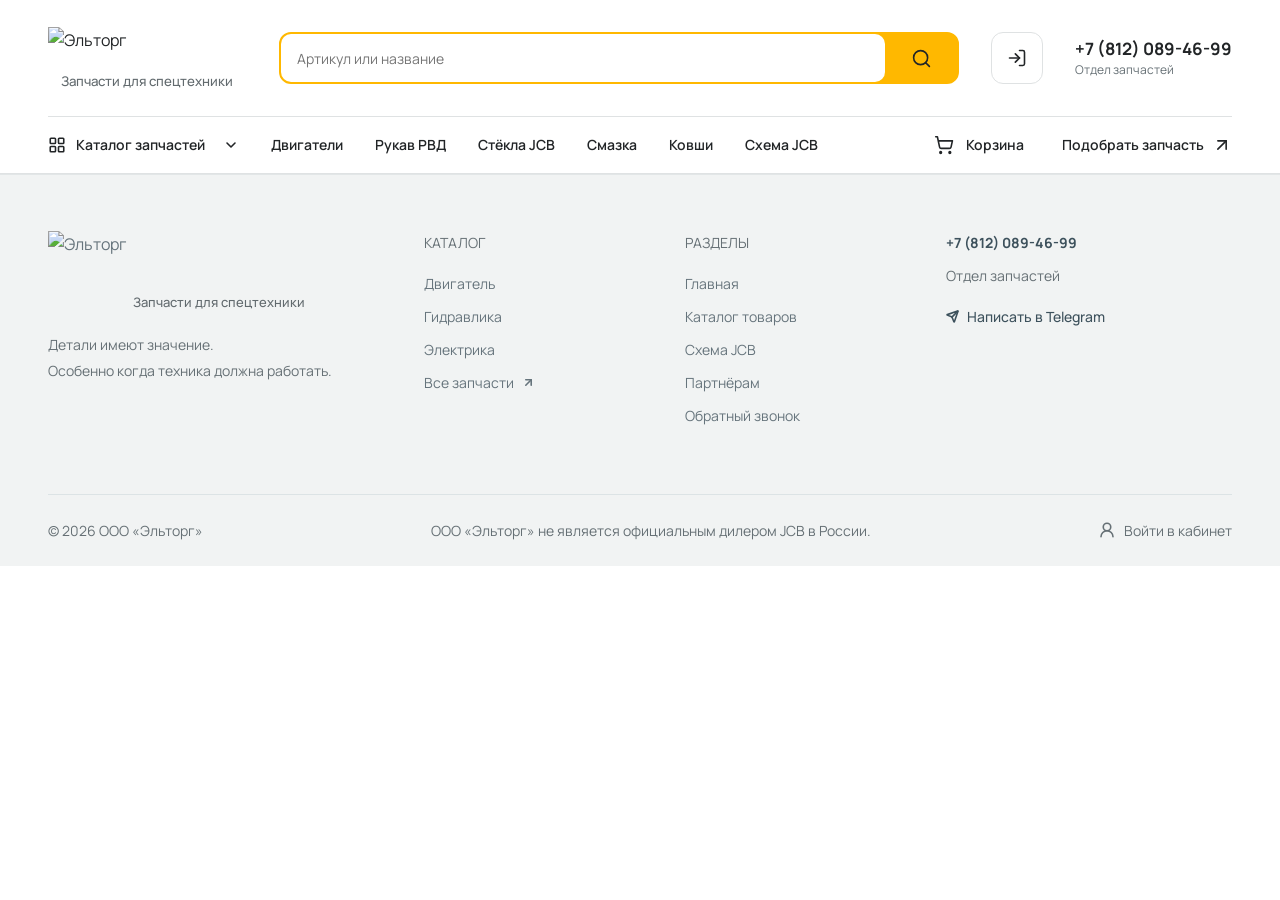
==== commit e56ce24f: "Increase header logo height and width by another 10 percent" ====
--- a/partners-preview.html
+++ b/partners-preview.html
@@ -12,7 +12,7 @@
   <link rel="icon" type="image/svg+xml" href="assets/eltorg-mark.svg">
   <link rel="stylesheet" href="assets/fonts.css">
   <link rel="stylesheet" href="precision.css?v=client-36">
-  <link rel="stylesheet" href="brand-refresh.css?v=3">
+  <link rel="stylesheet" href="brand-refresh.css?v=4">
   <link rel="stylesheet" href="hero-equipment.css?v=client-5">
   <link rel="stylesheet" href="partners.css?v=6">
   <script src="assets/lucide.min.js" defer></script>
--- a/brand-refresh.css
+++ b/brand-refresh.css
@@ -9,15 +9,16 @@
 .brand-logo { display: block; width: 100%; height: auto; aspect-ratio: 539 / 118; }
 .brand-descriptor { display: block; padding-left: 85px; margin-top: 2px; color: #626a6e; font-size: 13px; font-weight: 500; line-height: 1.4; white-space: nowrap; }
 .brand-descriptor span { display: block; }
-.main-header .brand { width: calc(39.6px * 539 / 118); height: 57.2px; gap: 2.2px; justify-content: center; }
-.main-header .brand-logo { width: 100%; height: 39.6px; object-fit: contain; }
-.main-header .brand-descriptor { padding-left: 0; margin-top: 0; align-self: center; font-size: 12.1px; line-height: 15.4px; }
+.main-header .brand { width: calc(43.56px * 539 / 118); height: auto; gap: 2.42px; justify-content: center; }
+.main-header .brand-logo { flex-shrink: 0; width: 100%; height: 43.56px; object-fit: contain; }
+.main-header .brand-descriptor { padding-left: 0; margin-top: 0; align-self: center; font-size: 13.31px; line-height: 16.94px; }
 .main-header, .catalog-page .site-header .main-header { min-height: 116px; }
 .header-phones { gap: 0; }
 @media (max-width: 700px) {
   .main-header, .catalog-page .site-header .main-header { min-height: 96px; padding-block: 12px; }
+  .main-header .brand { width: min(calc(43.56px * 539 / 118), calc(100% - 156px)); }
 }
 @media (max-width: 380px) {
-  .main-header .brand { width: min(165px, calc(100% - 132px)); }
+  .main-header .brand { width: min(181.5px, calc(100% - 132px)); }
   .main-header .brand-descriptor { font-size: 11px; }
 }
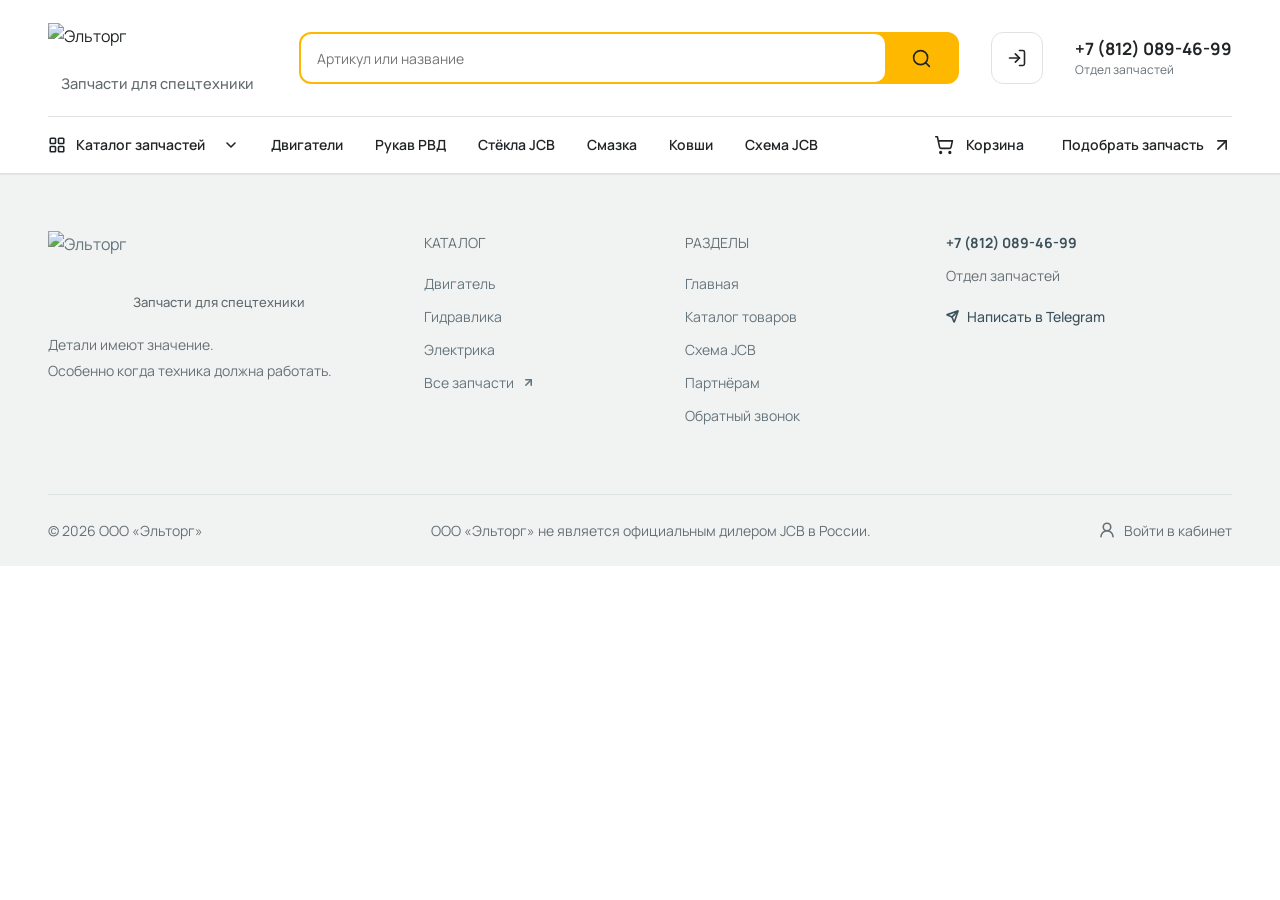
==== commit 911af0df: "Increase shared header logo by another 10 percent" ====
--- a/partners-preview.html
+++ b/partners-preview.html
@@ -12,7 +12,7 @@
   <link rel="icon" type="image/svg+xml" href="assets/eltorg-mark.svg">
   <link rel="stylesheet" href="assets/fonts.css">
   <link rel="stylesheet" href="precision.css?v=client-36">
-  <link rel="stylesheet" href="brand-refresh.css?v=4">
+  <link rel="stylesheet" href="brand-refresh.css?v=5">
   <link rel="stylesheet" href="hero-equipment.css?v=client-5">
   <link rel="stylesheet" href="partners.css?v=6">
   <script src="assets/lucide.min.js" defer></script>
--- a/brand-refresh.css
+++ b/brand-refresh.css
@@ -9,16 +9,16 @@
 .brand-logo { display: block; width: 100%; height: auto; aspect-ratio: 539 / 118; }
 .brand-descriptor { display: block; padding-left: 85px; margin-top: 2px; color: #626a6e; font-size: 13px; font-weight: 500; line-height: 1.4; white-space: nowrap; }
 .brand-descriptor span { display: block; }
-.main-header .brand { width: calc(43.56px * 539 / 118); height: auto; gap: 2.42px; justify-content: center; }
-.main-header .brand-logo { flex-shrink: 0; width: 100%; height: 43.56px; object-fit: contain; }
-.main-header .brand-descriptor { padding-left: 0; margin-top: 0; align-self: center; font-size: 13.31px; line-height: 16.94px; }
+.main-header .brand { width: calc(47.916px * 539 / 118); height: auto; gap: 2.662px; justify-content: center; }
+.main-header .brand-logo { flex-shrink: 0; width: 100%; height: 47.916px; object-fit: contain; }
+.main-header .brand-descriptor { padding-left: 0; margin-top: 0; align-self: center; font-size: 14.641px; line-height: 18.634px; }
 .main-header, .catalog-page .site-header .main-header { min-height: 116px; }
 .header-phones { gap: 0; }
 @media (max-width: 700px) {
   .main-header, .catalog-page .site-header .main-header { min-height: 96px; padding-block: 12px; }
-  .main-header .brand { width: min(calc(43.56px * 539 / 118), calc(100% - 156px)); }
+  .main-header .brand { width: min(calc(47.916px * 539 / 118), calc(100% - 156px)); }
 }
 @media (max-width: 380px) {
-  .main-header .brand { width: min(181.5px, calc(100% - 132px)); }
+  .main-header .brand { width: min(199.65px, calc(100% - 132px)); }
   .main-header .brand-descriptor { font-size: 11px; }
 }
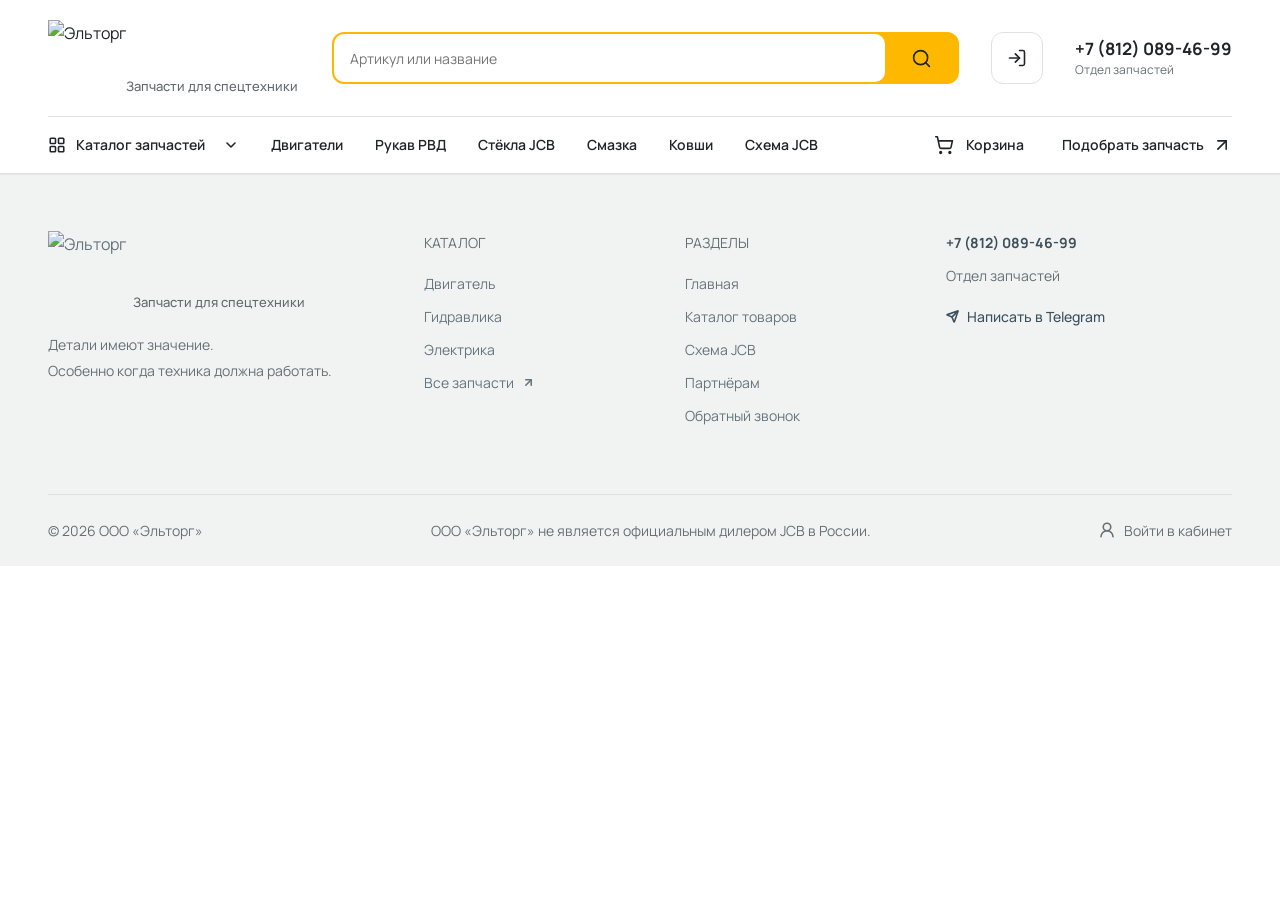
==== commit 94cc1c22: "Enlarge header logo by 15 percent and restore original descriptor styling" ====
--- a/partners-preview.html
+++ b/partners-preview.html
@@ -12,7 +12,7 @@
   <link rel="icon" type="image/svg+xml" href="assets/eltorg-mark.svg">
   <link rel="stylesheet" href="assets/fonts.css">
   <link rel="stylesheet" href="precision.css?v=client-36">
-  <link rel="stylesheet" href="brand-refresh.css?v=5">
+  <link rel="stylesheet" href="brand-refresh.css?v=6">
   <link rel="stylesheet" href="hero-equipment.css?v=client-5">
   <link rel="stylesheet" href="partners.css?v=6">
   <script src="assets/lucide.min.js" defer></script>
--- a/brand-refresh.css
+++ b/brand-refresh.css
@@ -9,16 +9,19 @@
 .brand-logo { display: block; width: 100%; height: auto; aspect-ratio: 539 / 118; }
 .brand-descriptor { display: block; padding-left: 85px; margin-top: 2px; color: #626a6e; font-size: 13px; font-weight: 500; line-height: 1.4; white-space: nowrap; }
 .brand-descriptor span { display: block; }
-.main-header .brand { width: calc(47.916px * 539 / 118); height: auto; gap: 2.662px; justify-content: center; }
-.main-header .brand-logo { flex-shrink: 0; width: 100%; height: 47.916px; object-fit: contain; }
-.main-header .brand-descriptor { padding-left: 0; margin-top: 0; align-self: center; font-size: 14.641px; line-height: 18.634px; }
+.main-header .brand { flex-shrink: 1; min-width: 0; width: calc(55.1034px * 539 / 118); height: auto; gap: 0; justify-content: center; }
+.main-header .brand-logo { flex-shrink: 0; width: 100%; height: auto; object-fit: contain; }
+.main-header .brand-descriptor { padding-left: calc(100% * 85 / 276); margin-top: 2px; align-self: stretch; font-size: 13px; line-height: 1.4; }
 .main-header, .catalog-page .site-header .main-header { min-height: 116px; }
 .header-phones { gap: 0; }
+@media (max-width: 980px) {
+  .main-header .brand-descriptor { font-size: 12px; }
+}
 @media (max-width: 700px) {
   .main-header, .catalog-page .site-header .main-header { min-height: 96px; padding-block: 12px; }
-  .main-header .brand { width: min(calc(47.916px * 539 / 118), calc(100% - 156px)); }
+  .main-header .brand { flex-shrink: 0; width: min(calc(55.1034px * 539 / 118), calc(100% - 156px)); }
+  .main-header .brand-descriptor { padding-left: 0; margin-top: 4px; align-self: center; font-size: 11px; line-height: 1.35; }
 }
 @media (max-width: 380px) {
-  .main-header .brand { width: min(199.65px, calc(100% - 132px)); }
-  .main-header .brand-descriptor { font-size: 11px; }
+  .main-header .brand { width: min(229.5975px, calc(100% - 132px)); }
 }
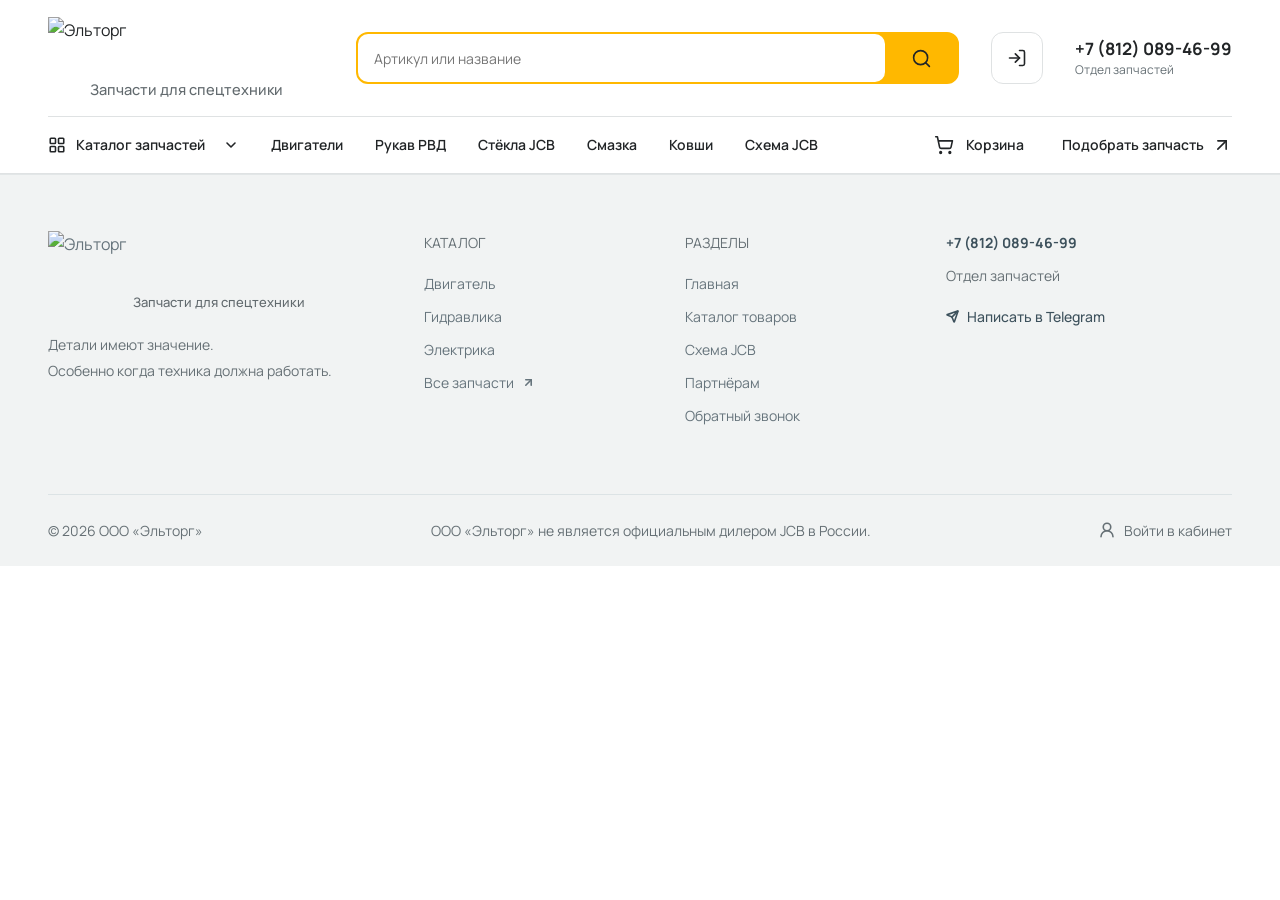
==== commit 92b3ea68: "Restore original header logo size while preserving current vector and descriptor" ====
--- a/partners-preview.html
+++ b/partners-preview.html
@@ -12,7 +12,7 @@
   <link rel="icon" type="image/svg+xml" href="assets/eltorg-mark.svg">
   <link rel="stylesheet" href="assets/fonts.css">
   <link rel="stylesheet" href="precision.css?v=client-36">
-  <link rel="stylesheet" href="brand-refresh.css?v=6">
+  <link rel="stylesheet" href="brand-refresh.css?v=7">
   <link rel="stylesheet" href="hero-equipment.css?v=client-5">
   <link rel="stylesheet" href="partners.css?v=6">
   <script src="assets/lucide.min.js" defer></script>
--- a/brand-refresh.css
+++ b/brand-refresh.css
@@ -9,19 +9,16 @@
 .brand-logo { display: block; width: 100%; height: auto; aspect-ratio: 539 / 118; }
 .brand-descriptor { display: block; padding-left: 85px; margin-top: 2px; color: #626a6e; font-size: 13px; font-weight: 500; line-height: 1.4; white-space: nowrap; }
 .brand-descriptor span { display: block; }
-.main-header .brand { flex-shrink: 1; min-width: 0; width: calc(55.1034px * 539 / 118); height: auto; gap: 0; justify-content: center; }
+.main-header .brand { flex-shrink: 1; min-width: 0; width: 276px; height: auto; gap: 2.662px; justify-content: center; }
 .main-header .brand-logo { flex-shrink: 0; width: 100%; height: auto; object-fit: contain; }
-.main-header .brand-descriptor { padding-left: calc(100% * 85 / 276); margin-top: 2px; align-self: stretch; font-size: 13px; line-height: 1.4; }
+.main-header .brand-descriptor { padding-left: 0; margin-top: 0; align-self: center; font-size: 14.641px; line-height: 18.634px; }
 .main-header, .catalog-page .site-header .main-header { min-height: 116px; }
 .header-phones { gap: 0; }
-@media (max-width: 980px) {
-  .main-header .brand-descriptor { font-size: 12px; }
-}
 @media (max-width: 700px) {
   .main-header, .catalog-page .site-header .main-header { min-height: 96px; padding-block: 12px; }
-  .main-header .brand { flex-shrink: 0; width: min(calc(55.1034px * 539 / 118), calc(100% - 156px)); }
-  .main-header .brand-descriptor { padding-left: 0; margin-top: 4px; align-self: center; font-size: 11px; line-height: 1.35; }
+  .main-header .brand { flex-shrink: 0; width: min(276px, calc(100% - 156px)); }
 }
 @media (max-width: 380px) {
-  .main-header .brand { width: min(229.5975px, calc(100% - 132px)); }
+  .main-header .brand { width: min(276px, calc(100% - 132px)); }
+  .main-header .brand-descriptor { font-size: 11px; }
 }
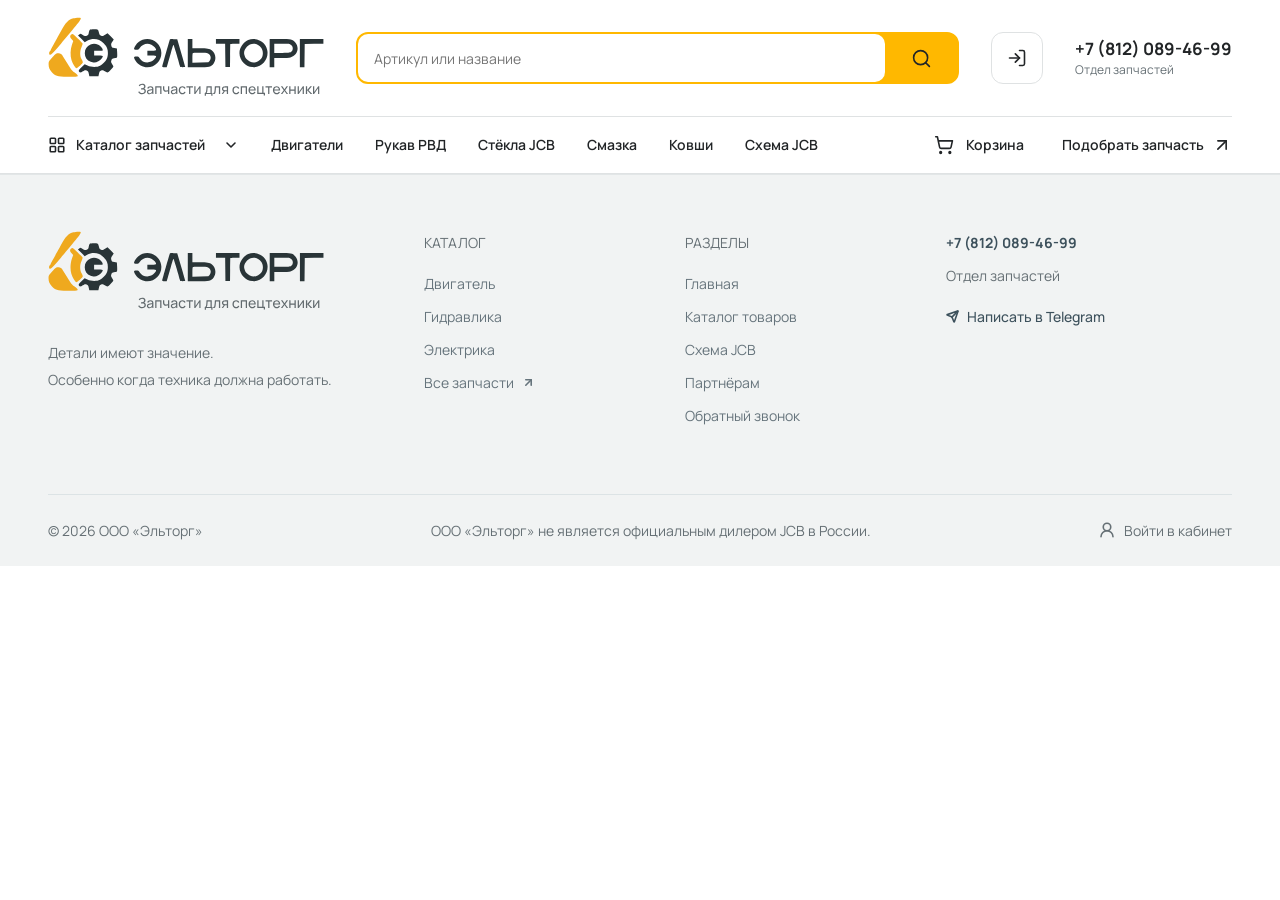
==== commit 848901b1: "Center outlined descriptor under Eltorg wordmark in shared SVG logo" ====
--- a/partners-preview.html
+++ b/partners-preview.html
@@ -12,7 +12,7 @@
   <link rel="icon" type="image/svg+xml" href="assets/eltorg-mark.svg">
   <link rel="stylesheet" href="assets/fonts.css">
   <link rel="stylesheet" href="precision.css?v=client-36">
-  <link rel="stylesheet" href="brand-refresh.css?v=7">
+  <link rel="stylesheet" href="brand-refresh.css?v=8">
   <link rel="stylesheet" href="hero-equipment.css?v=client-5">
   <link rel="stylesheet" href="partners.css?v=6">
   <script src="assets/lucide.min.js" defer></script>
@@ -26,7 +26,7 @@
   <a class="skip-link" href="#main">К содержанию</a>
   <header class="site-header">
     <div class="container main-header">
-      <a class="brand" href="#home" aria-label="Эльторг — главная"><img class="brand-logo" src="assets/eltorg-logo.svg" alt="Эльторг" width="539" height="118"><span class="brand-descriptor">Запчасти для спецтехники</span></a>
+      <a class="brand" href="#home" aria-label="Эльторг — главная"><img class="brand-logo" src="assets/eltorg-logo-with-descriptor.svg" alt="Эльторг — Запчасти для спецтехники" width="539" height="160"></a>
       <form class="header-search" data-search><input name="q" aria-label="Поиск в каталоге" placeholder="Артикул или название" autocomplete="off"><button class="icon-button" title="Найти запчасть" aria-label="Найти запчасть"><i data-lucide="search"></i></button></form>
       <div class="header-phones" aria-label="Телефон отдела запчастей">
         <a class="header-phone" href="tel:+78120894699" aria-label="Позвонить в отдел запчастей: +7 (812) 089-46-99"><i data-lucide="phone"></i><span>+7 (812) 089-46-99<small>Отдел запчастей</small></span></a>
@@ -36,7 +36,7 @@
     <nav class="container navigation" id="main-nav" aria-label="Основная навигация"><div class="catalog-disclosure"><button class="catalog-button" aria-expanded="false" aria-controls="catalog-menu"><i data-lucide="layout-grid"></i>Каталог запчастей<i data-lucide="chevron-down"></i></button><div class="catalog-menu" id="catalog-menu" hidden></div></div><a href="#catalog?category=engine">Двигатели</a><button data-request="Подбор рукава РВД">Рукав РВД</button><button data-request="Подбор стекла JCB">Стёкла JCB</button><button data-request="Подбор смазки">Смазка</button><button data-request="Подбор ковша">Ковши</button><a href="pins-bushings-stacked.html#all">Схема JCB</a><div class="nav-actions"><a class="header-cart" href="index.html#cart" data-cart-link aria-label="Корзина" title="Корзина"><i data-lucide="shopping-cart"></i><span class="header-cart-label">Корзина</span><span data-cart-count hidden></span></a><button class="nav-request" data-request="Подбор запчасти">Подобрать запчасть<i data-lucide="arrow-up-right"></i></button></div></nav>
   </header>
   <main id="main" tabindex="-1"></main>
-  <footer class="footer"><div class="container footer-main"><div><a class="brand" href="#home"><img class="brand-logo" src="assets/eltorg-logo.svg" alt="Эльторг" width="539" height="118"><span class="brand-descriptor">Запчасти для спецтехники</span></a><p>Детали имеют значение.<br>Особенно когда техника должна работать.</p></div><div><span class="footer-label">КАТАЛОГ</span><a href="#catalog?category=engine">Двигатель</a><a href="#catalog?category=hydraulics">Гидравлика</a><a href="#catalog?category=electrics">Электрика</a><a href="#catalog">Все запчасти<i data-lucide="arrow-up-right"></i></a></div><div data-footer-sections><span class="footer-label">РАЗДЕЛЫ</span><a href="#home">Главная</a><a href="#catalog">Каталог товаров</a><a href="pins-bushings-stacked.html#all">Схема JCB</a><button data-request="Обратный звонок">Обратный звонок</button></div><div class="footer-contacts"><a href="tel:+78120894699">+7 (812) 089-46-99</a><span>Отдел запчастей</span><a class="telegram-link" href="https://t.me/EltorgJCB" target="_blank" rel="noopener"><i data-lucide="send"></i>Написать в Telegram</a></div></div><div class="container footer-bottom"><span>© 2026 ООО «Эльторг»</span><span>ООО «Эльторг» не является официальным дилером JCB в России.</span></div></footer>
+  <footer class="footer"><div class="container footer-main"><div><a class="brand" href="#home"><img class="brand-logo" src="assets/eltorg-logo-with-descriptor.svg" alt="Эльторг — Запчасти для спецтехники" width="539" height="160"></a><p>Детали имеют значение.<br>Особенно когда техника должна работать.</p></div><div><span class="footer-label">КАТАЛОГ</span><a href="#catalog?category=engine">Двигатель</a><a href="#catalog?category=hydraulics">Гидравлика</a><a href="#catalog?category=electrics">Электрика</a><a href="#catalog">Все запчасти<i data-lucide="arrow-up-right"></i></a></div><div data-footer-sections><span class="footer-label">РАЗДЕЛЫ</span><a href="#home">Главная</a><a href="#catalog">Каталог товаров</a><a href="pins-bushings-stacked.html#all">Схема JCB</a><button data-request="Обратный звонок">Обратный звонок</button></div><div class="footer-contacts"><a href="tel:+78120894699">+7 (812) 089-46-99</a><span>Отдел запчастей</span><a class="telegram-link" href="https://t.me/EltorgJCB" target="_blank" rel="noopener"><i data-lucide="send"></i>Написать в Telegram</a></div></div><div class="container footer-bottom"><span>© 2026 ООО «Эльторг»</span><span>ООО «Эльторг» не является официальным дилером JCB в России.</span></div></footer>
   <dialog id="request-dialog" aria-labelledby="request-title"><button class="icon-button dialog-close" aria-label="Закрыть форму"><i data-lucide="x"></i></button><div id="request-body"></div></dialog>
   <dialog id="photo-dialog" class="photo-dialog" aria-labelledby="photo-title">
     <div class="photo-dialog-heading"><h2 id="photo-title"></h2><div class="photo-dialog-actions"><button type="button" class="icon-button" data-photo-zoom aria-pressed="false" aria-label="Увеличить масштаб" title="Увеличить масштаб"><i data-lucide="zoom-in" class="zoom-in-icon"></i><i data-lucide="zoom-out" class="zoom-out-icon"></i></button><button type="button" class="icon-button" data-photo-close aria-label="Закрыть фото" title="Закрыть фото"><i data-lucide="x"></i></button></div></div>
--- a/brand-refresh.css
+++ b/brand-refresh.css
@@ -6,12 +6,9 @@
   width: 276px;
   max-width: 100%;
 }
-.brand-logo { display: block; width: 100%; height: auto; aspect-ratio: 539 / 118; }
-.brand-descriptor { display: block; padding-left: 85px; margin-top: 2px; color: #626a6e; font-size: 13px; font-weight: 500; line-height: 1.4; white-space: nowrap; }
-.brand-descriptor span { display: block; }
-.main-header .brand { flex-shrink: 1; min-width: 0; width: 276px; height: auto; gap: 2.662px; justify-content: center; }
+.brand-logo { display: block; width: 100%; height: auto; aspect-ratio: 539 / 160; }
+.main-header .brand { flex-shrink: 1; min-width: 0; width: 276px; height: auto; gap: 0; justify-content: center; }
 .main-header .brand-logo { flex-shrink: 0; width: 100%; height: auto; object-fit: contain; }
-.main-header .brand-descriptor { padding-left: 0; margin-top: 0; align-self: center; font-size: 14.641px; line-height: 18.634px; }
 .main-header, .catalog-page .site-header .main-header { min-height: 116px; }
 .header-phones { gap: 0; }
 @media (max-width: 700px) {
@@ -20,5 +17,4 @@
 }
 @media (max-width: 380px) {
   .main-header .brand { width: min(276px, calc(100% - 132px)); }
-  .main-header .brand-descriptor { font-size: 11px; }
 }
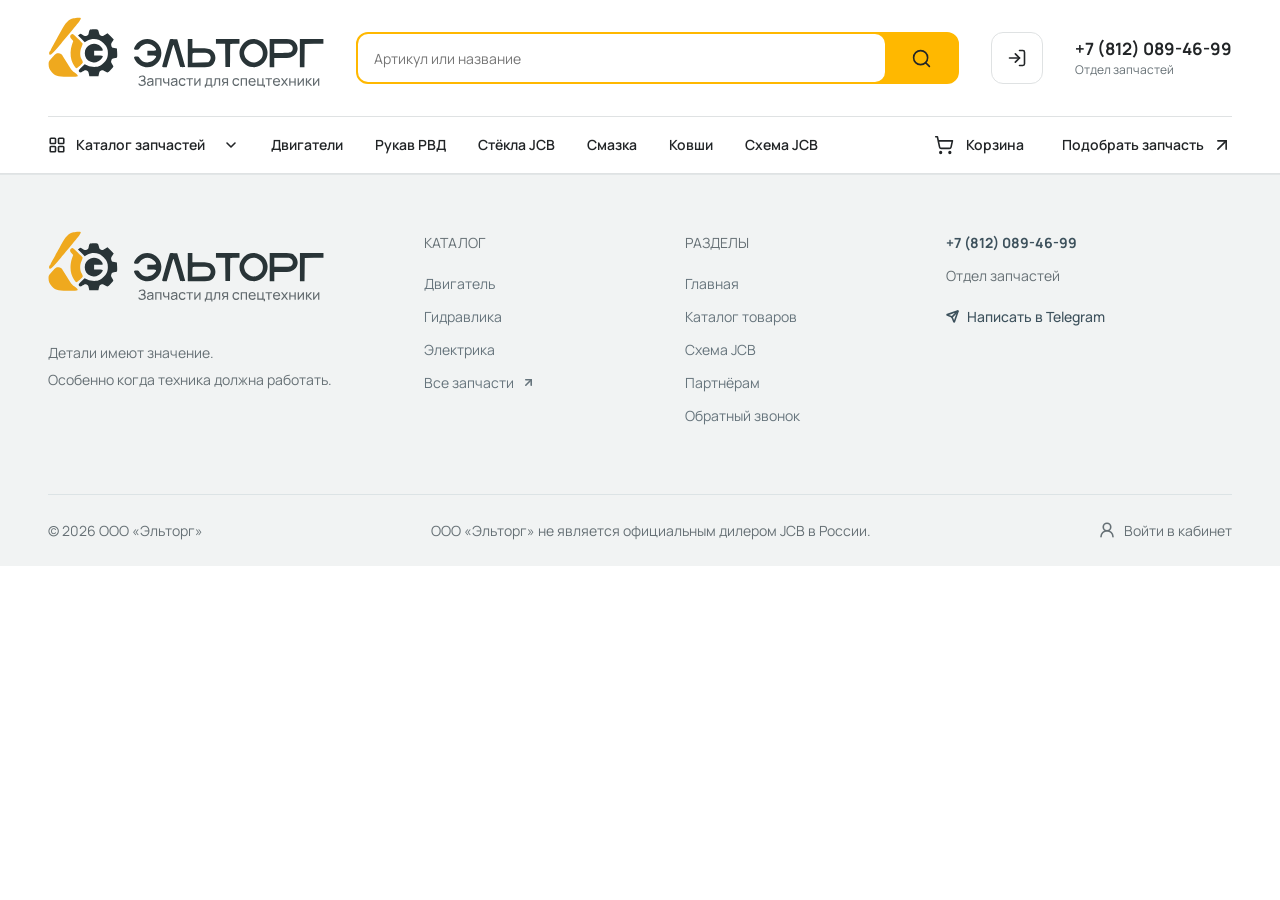
==== commit 27b9023d: "Move vector descriptor closer to the Eltorg wordmark" ====
--- a/partners-preview.html
+++ b/partners-preview.html
@@ -26,7 +26,7 @@
   <a class="skip-link" href="#main">К содержанию</a>
   <header class="site-header">
     <div class="container main-header">
-      <a class="brand" href="#home" aria-label="Эльторг — главная"><img class="brand-logo" src="assets/eltorg-logo-with-descriptor.svg" alt="Эльторг — Запчасти для спецтехники" width="539" height="160"></a>
+      <a class="brand" href="#home" aria-label="Эльторг — главная"><img class="brand-logo" src="assets/eltorg-logo-with-descriptor.svg?v=2" alt="Эльторг — Запчасти для спецтехники" width="539" height="160"></a>
       <form class="header-search" data-search><input name="q" aria-label="Поиск в каталоге" placeholder="Артикул или название" autocomplete="off"><button class="icon-button" title="Найти запчасть" aria-label="Найти запчасть"><i data-lucide="search"></i></button></form>
       <div class="header-phones" aria-label="Телефон отдела запчастей">
         <a class="header-phone" href="tel:+78120894699" aria-label="Позвонить в отдел запчастей: +7 (812) 089-46-99"><i data-lucide="phone"></i><span>+7 (812) 089-46-99<small>Отдел запчастей</small></span></a>
@@ -36,7 +36,7 @@
     <nav class="container navigation" id="main-nav" aria-label="Основная навигация"><div class="catalog-disclosure"><button class="catalog-button" aria-expanded="false" aria-controls="catalog-menu"><i data-lucide="layout-grid"></i>Каталог запчастей<i data-lucide="chevron-down"></i></button><div class="catalog-menu" id="catalog-menu" hidden></div></div><a href="#catalog?category=engine">Двигатели</a><button data-request="Подбор рукава РВД">Рукав РВД</button><button data-request="Подбор стекла JCB">Стёкла JCB</button><button data-request="Подбор смазки">Смазка</button><button data-request="Подбор ковша">Ковши</button><a href="pins-bushings-stacked.html#all">Схема JCB</a><div class="nav-actions"><a class="header-cart" href="index.html#cart" data-cart-link aria-label="Корзина" title="Корзина"><i data-lucide="shopping-cart"></i><span class="header-cart-label">Корзина</span><span data-cart-count hidden></span></a><button class="nav-request" data-request="Подбор запчасти">Подобрать запчасть<i data-lucide="arrow-up-right"></i></button></div></nav>
   </header>
   <main id="main" tabindex="-1"></main>
-  <footer class="footer"><div class="container footer-main"><div><a class="brand" href="#home"><img class="brand-logo" src="assets/eltorg-logo-with-descriptor.svg" alt="Эльторг — Запчасти для спецтехники" width="539" height="160"></a><p>Детали имеют значение.<br>Особенно когда техника должна работать.</p></div><div><span class="footer-label">КАТАЛОГ</span><a href="#catalog?category=engine">Двигатель</a><a href="#catalog?category=hydraulics">Гидравлика</a><a href="#catalog?category=electrics">Электрика</a><a href="#catalog">Все запчасти<i data-lucide="arrow-up-right"></i></a></div><div data-footer-sections><span class="footer-label">РАЗДЕЛЫ</span><a href="#home">Главная</a><a href="#catalog">Каталог товаров</a><a href="pins-bushings-stacked.html#all">Схема JCB</a><button data-request="Обратный звонок">Обратный звонок</button></div><div class="footer-contacts"><a href="tel:+78120894699">+7 (812) 089-46-99</a><span>Отдел запчастей</span><a class="telegram-link" href="https://t.me/EltorgJCB" target="_blank" rel="noopener"><i data-lucide="send"></i>Написать в Telegram</a></div></div><div class="container footer-bottom"><span>© 2026 ООО «Эльторг»</span><span>ООО «Эльторг» не является официальным дилером JCB в России.</span></div></footer>
+  <footer class="footer"><div class="container footer-main"><div><a class="brand" href="#home"><img class="brand-logo" src="assets/eltorg-logo-with-descriptor.svg?v=2" alt="Эльторг — Запчасти для спецтехники" width="539" height="160"></a><p>Детали имеют значение.<br>Особенно когда техника должна работать.</p></div><div><span class="footer-label">КАТАЛОГ</span><a href="#catalog?category=engine">Двигатель</a><a href="#catalog?category=hydraulics">Гидравлика</a><a href="#catalog?category=electrics">Электрика</a><a href="#catalog">Все запчасти<i data-lucide="arrow-up-right"></i></a></div><div data-footer-sections><span class="footer-label">РАЗДЕЛЫ</span><a href="#home">Главная</a><a href="#catalog">Каталог товаров</a><a href="pins-bushings-stacked.html#all">Схема JCB</a><button data-request="Обратный звонок">Обратный звонок</button></div><div class="footer-contacts"><a href="tel:+78120894699">+7 (812) 089-46-99</a><span>Отдел запчастей</span><a class="telegram-link" href="https://t.me/EltorgJCB" target="_blank" rel="noopener"><i data-lucide="send"></i>Написать в Telegram</a></div></div><div class="container footer-bottom"><span>© 2026 ООО «Эльторг»</span><span>ООО «Эльторг» не является официальным дилером JCB в России.</span></div></footer>
   <dialog id="request-dialog" aria-labelledby="request-title"><button class="icon-button dialog-close" aria-label="Закрыть форму"><i data-lucide="x"></i></button><div id="request-body"></div></dialog>
   <dialog id="photo-dialog" class="photo-dialog" aria-labelledby="photo-title">
     <div class="photo-dialog-heading"><h2 id="photo-title"></h2><div class="photo-dialog-actions"><button type="button" class="icon-button" data-photo-zoom aria-pressed="false" aria-label="Увеличить масштаб" title="Увеличить масштаб"><i data-lucide="zoom-in" class="zoom-in-icon"></i><i data-lucide="zoom-out" class="zoom-out-icon"></i></button><button type="button" class="icon-button" data-photo-close aria-label="Закрыть фото" title="Закрыть фото"><i data-lucide="x"></i></button></div></div>
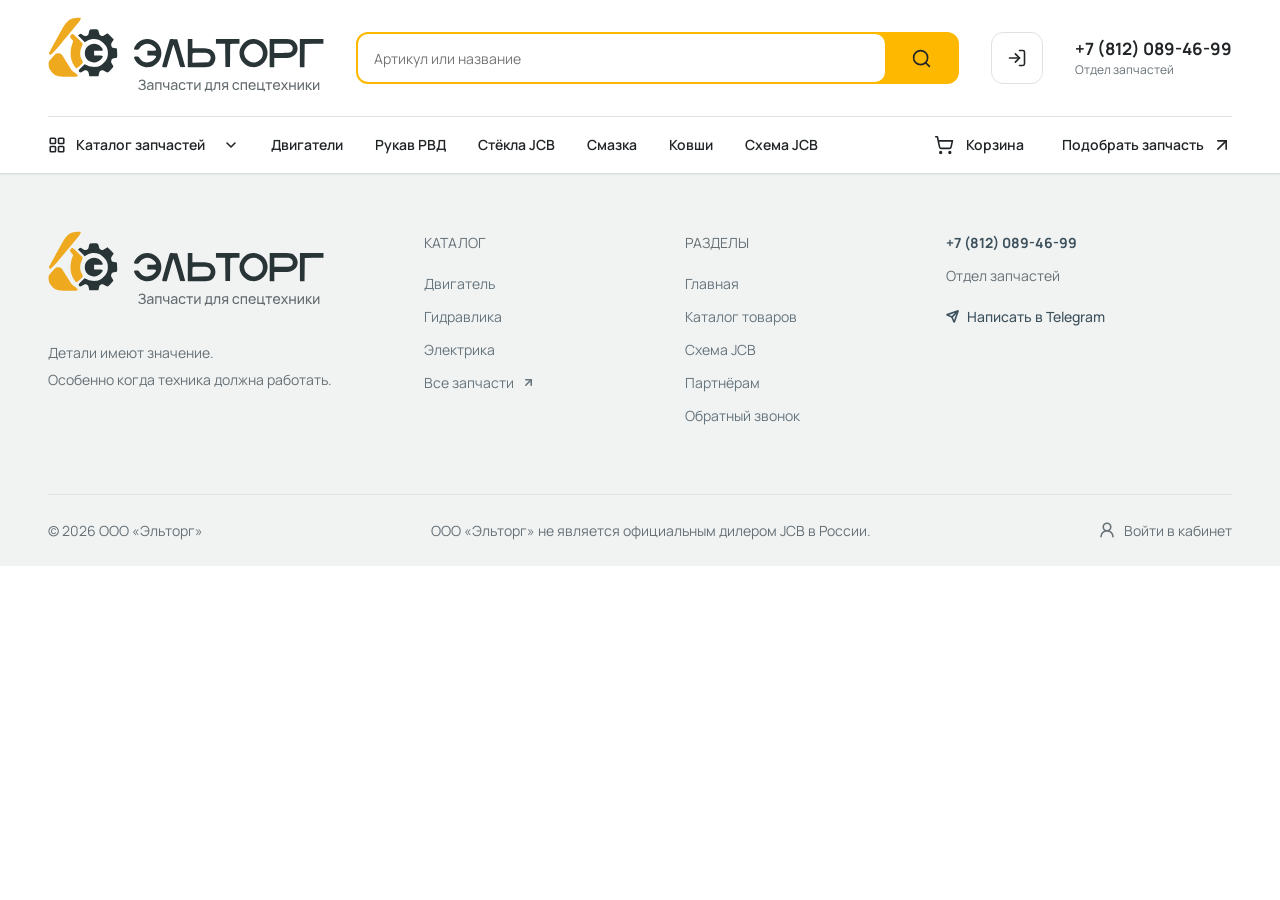
==== commit c6c7f821: "Set logo descriptor spacing midway between reviewed variants" ====
--- a/partners-preview.html
+++ b/partners-preview.html
@@ -26,7 +26,7 @@
   <a class="skip-link" href="#main">К содержанию</a>
   <header class="site-header">
     <div class="container main-header">
-      <a class="brand" href="#home" aria-label="Эльторг — главная"><img class="brand-logo" src="assets/eltorg-logo-with-descriptor.svg?v=2" alt="Эльторг — Запчасти для спецтехники" width="539" height="160"></a>
+      <a class="brand" href="#home" aria-label="Эльторг — главная"><img class="brand-logo" src="assets/eltorg-logo-with-descriptor.svg?v=3" alt="Эльторг — Запчасти для спецтехники" width="539" height="160"></a>
       <form class="header-search" data-search><input name="q" aria-label="Поиск в каталоге" placeholder="Артикул или название" autocomplete="off"><button class="icon-button" title="Найти запчасть" aria-label="Найти запчасть"><i data-lucide="search"></i></button></form>
       <div class="header-phones" aria-label="Телефон отдела запчастей">
         <a class="header-phone" href="tel:+78120894699" aria-label="Позвонить в отдел запчастей: +7 (812) 089-46-99"><i data-lucide="phone"></i><span>+7 (812) 089-46-99<small>Отдел запчастей</small></span></a>
@@ -36,7 +36,7 @@
     <nav class="container navigation" id="main-nav" aria-label="Основная навигация"><div class="catalog-disclosure"><button class="catalog-button" aria-expanded="false" aria-controls="catalog-menu"><i data-lucide="layout-grid"></i>Каталог запчастей<i data-lucide="chevron-down"></i></button><div class="catalog-menu" id="catalog-menu" hidden></div></div><a href="#catalog?category=engine">Двигатели</a><button data-request="Подбор рукава РВД">Рукав РВД</button><button data-request="Подбор стекла JCB">Стёкла JCB</button><button data-request="Подбор смазки">Смазка</button><button data-request="Подбор ковша">Ковши</button><a href="pins-bushings-stacked.html#all">Схема JCB</a><div class="nav-actions"><a class="header-cart" href="index.html#cart" data-cart-link aria-label="Корзина" title="Корзина"><i data-lucide="shopping-cart"></i><span class="header-cart-label">Корзина</span><span data-cart-count hidden></span></a><button class="nav-request" data-request="Подбор запчасти">Подобрать запчасть<i data-lucide="arrow-up-right"></i></button></div></nav>
   </header>
   <main id="main" tabindex="-1"></main>
-  <footer class="footer"><div class="container footer-main"><div><a class="brand" href="#home"><img class="brand-logo" src="assets/eltorg-logo-with-descriptor.svg?v=2" alt="Эльторг — Запчасти для спецтехники" width="539" height="160"></a><p>Детали имеют значение.<br>Особенно когда техника должна работать.</p></div><div><span class="footer-label">КАТАЛОГ</span><a href="#catalog?category=engine">Двигатель</a><a href="#catalog?category=hydraulics">Гидравлика</a><a href="#catalog?category=electrics">Электрика</a><a href="#catalog">Все запчасти<i data-lucide="arrow-up-right"></i></a></div><div data-footer-sections><span class="footer-label">РАЗДЕЛЫ</span><a href="#home">Главная</a><a href="#catalog">Каталог товаров</a><a href="pins-bushings-stacked.html#all">Схема JCB</a><button data-request="Обратный звонок">Обратный звонок</button></div><div class="footer-contacts"><a href="tel:+78120894699">+7 (812) 089-46-99</a><span>Отдел запчастей</span><a class="telegram-link" href="https://t.me/EltorgJCB" target="_blank" rel="noopener"><i data-lucide="send"></i>Написать в Telegram</a></div></div><div class="container footer-bottom"><span>© 2026 ООО «Эльторг»</span><span>ООО «Эльторг» не является официальным дилером JCB в России.</span></div></footer>
+  <footer class="footer"><div class="container footer-main"><div><a class="brand" href="#home"><img class="brand-logo" src="assets/eltorg-logo-with-descriptor.svg?v=3" alt="Эльторг — Запчасти для спецтехники" width="539" height="160"></a><p>Детали имеют значение.<br>Особенно когда техника должна работать.</p></div><div><span class="footer-label">КАТАЛОГ</span><a href="#catalog?category=engine">Двигатель</a><a href="#catalog?category=hydraulics">Гидравлика</a><a href="#catalog?category=electrics">Электрика</a><a href="#catalog">Все запчасти<i data-lucide="arrow-up-right"></i></a></div><div data-footer-sections><span class="footer-label">РАЗДЕЛЫ</span><a href="#home">Главная</a><a href="#catalog">Каталог товаров</a><a href="pins-bushings-stacked.html#all">Схема JCB</a><button data-request="Обратный звонок">Обратный звонок</button></div><div class="footer-contacts"><a href="tel:+78120894699">+7 (812) 089-46-99</a><span>Отдел запчастей</span><a class="telegram-link" href="https://t.me/EltorgJCB" target="_blank" rel="noopener"><i data-lucide="send"></i>Написать в Telegram</a></div></div><div class="container footer-bottom"><span>© 2026 ООО «Эльторг»</span><span>ООО «Эльторг» не является официальным дилером JCB в России.</span></div></footer>
   <dialog id="request-dialog" aria-labelledby="request-title"><button class="icon-button dialog-close" aria-label="Закрыть форму"><i data-lucide="x"></i></button><div id="request-body"></div></dialog>
   <dialog id="photo-dialog" class="photo-dialog" aria-labelledby="photo-title">
     <div class="photo-dialog-heading"><h2 id="photo-title"></h2><div class="photo-dialog-actions"><button type="button" class="icon-button" data-photo-zoom aria-pressed="false" aria-label="Увеличить масштаб" title="Увеличить масштаб"><i data-lucide="zoom-in" class="zoom-in-icon"></i><i data-lucide="zoom-out" class="zoom-out-icon"></i></button><button type="button" class="icon-button" data-photo-close aria-label="Закрыть фото" title="Закрыть фото"><i data-lucide="x"></i></button></div></div>
